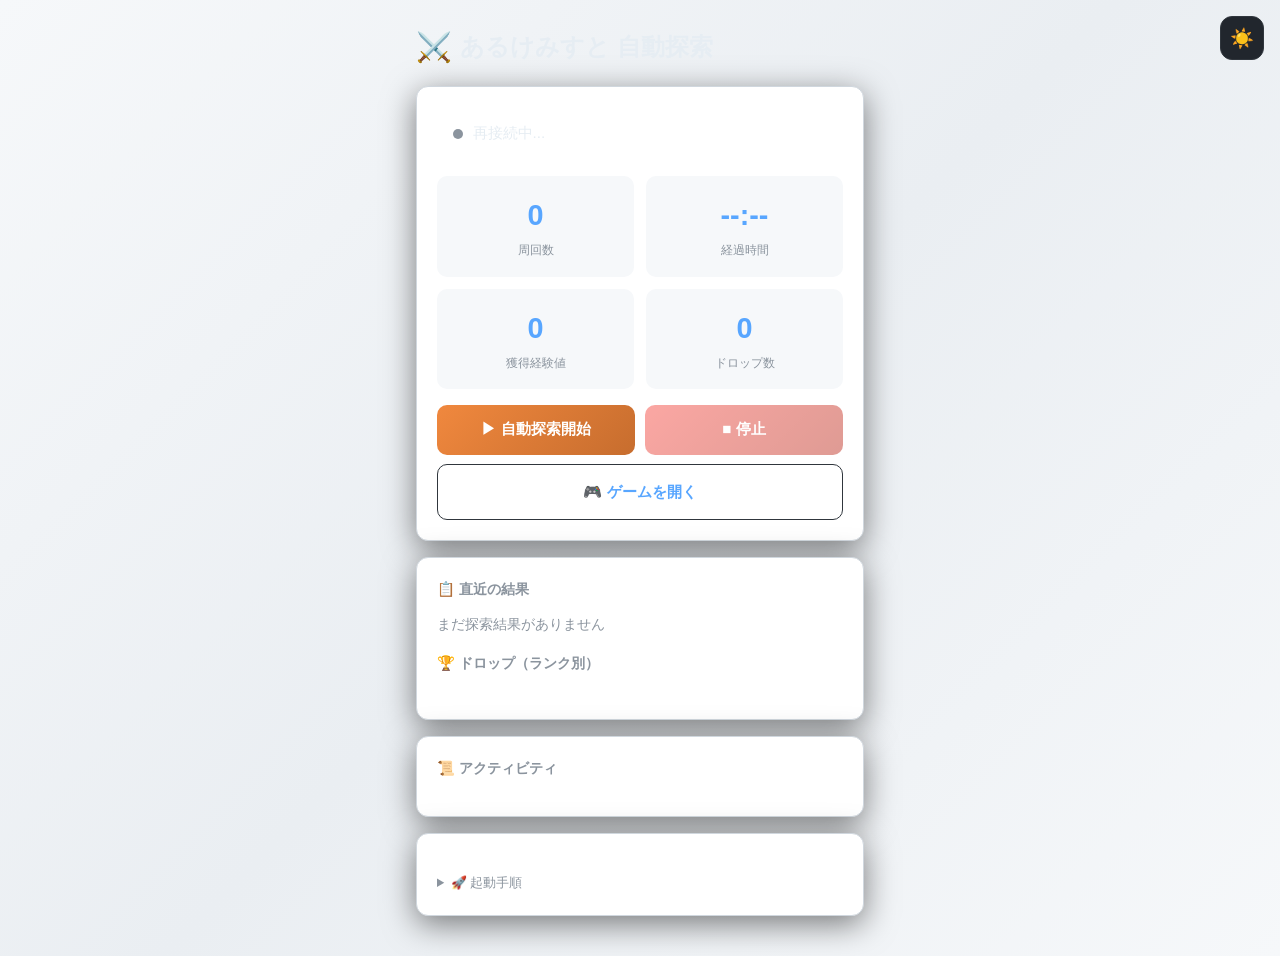
==== static/index.html @ 381d365f "fix: 停止ボタン・経過時間の改善 - 停止ボタン: 実行中/送信完了時・ラッキーチャンス時にも有効化 - stop-exploration で未開始の go をキャンセル - go待機中も che" ====
<!DOCTYPE html>
<html lang="ja">
<head>
<meta charset="UTF-8">
<meta name="viewport" content="width=device-width,initial-scale=1">
<title>あるけみすと 自動探索</title>
<style>
:root{
  --bg:#0d1117;
  --bg2:#161b22;
  --card:#21262d;
  --border:#30363d;
  --text:#e6edf3;
  --muted:#8b949e;
  --accent:#f0883e;
  --accent2:#58a6ff;
  --success:#3fb950;
  --danger:#f85149;
  --gold:#ffd700;
  --silver:#c0c0c0;
  --bronze:#cd7f32;
  --radius:12px;
  --shadow:0 8px 32px rgba(0,0,0,.5);
}
*{box-sizing:border-box;margin:0;padding:0}
body{font-family:'Hiragino Sans','Yu Gothic',Meiryo,sans-serif;background:linear-gradient(135deg,#0d1117 0%,#161b22 50%,#0d1117 100%);color:var(--text);min-height:100vh;line-height:1.6}
main{max-width:480px;margin:0 auto;padding:1.5rem 1rem}
h1{font-size:1.5rem;font-weight:700;margin-bottom:1rem;display:flex;align-items:center;gap:.5rem}
h1 .icon{font-size:1.8rem}
.theme-btn{position:fixed;top:1rem;right:1rem;width:44px;height:44px;border-radius:12px;background:var(--card);border:1px solid var(--border);cursor:pointer;font-size:1.2rem;transition:transform .15s;z-index:10}
.theme-btn:hover{transform:scale(1.08)}
.card{background:var(--card);border:1px solid var(--border);border-radius:var(--radius);padding:1.25rem;margin-bottom:1rem;box-shadow:var(--shadow)}
.card h2{font-size:.9rem;color:var(--muted);margin-bottom:.75rem;font-weight:600}
.status{display:flex;align-items:center;gap:.6rem;padding:.9rem 1rem;background:rgba(255,255,255,.03);border-radius:10px;font-size:.95rem;font-weight:500}
.status::before{content:"";width:10px;height:10px;border-radius:50%;background:var(--muted);animation:pulse 2s infinite}
.status.ready::before{background:var(--success)}
.status.running::before{background:var(--accent2);box-shadow:0 0 12px var(--accent2)}
.status.lucky::before{background:var(--accent);animation:pulse .8s infinite;box-shadow:0 0 12px var(--accent)}
.status.lucky{box-shadow:0 0 0 2px rgba(240,136,62,.4)}
@keyframes pulse{0%,100%{opacity:1}50%{opacity:.5}}
.stats{display:grid;grid-template-columns:repeat(2,1fr);gap:.75rem;margin-top:1rem}
.stat{background:rgba(0,0,0,.25);border-radius:10px;padding:1rem;text-align:center}
.stat .val{font-size:1.8rem;font-weight:700;color:var(--accent2)}
.stat .label{font-size:.75rem;color:var(--muted);margin-top:.2rem}
.progress-wrap{margin-top:1rem;height:6px;background:rgba(255,255,255,.08);border-radius:3px;overflow:hidden}
.progress-bar{height:100%;background:linear-gradient(90deg,var(--accent2),var(--accent));border-radius:3px;animation:progress 20s linear infinite}
@keyframes progress{0%{width:0%}100%{width:100%}}
.btns{display:flex;gap:.6rem;margin-top:1rem;flex-wrap:wrap}
.btn{flex:1;min-width:130px;padding:.9rem 1.1rem;font-size:.95rem;font-weight:600;border:none;border-radius:10px;cursor:pointer;transition:transform .15s,box-shadow .15s;font-family:inherit}
.btn:disabled{opacity:.5;cursor:not-allowed;pointer-events:none}
.btn-start{background:linear-gradient(135deg,var(--accent),#c76d2e);color:#fff}
.btn-start:hover:not(:disabled){transform:translateY(-2px);box-shadow:0 6px 20px rgba(240,136,62,.4)}
.btn-stop{background:linear-gradient(135deg,var(--danger),#c0392b);color:#fff}
.btn-stop:hover:not(:disabled){transform:translateY(-2px);box-shadow:0 6px 20px rgba(248,81,73,.4)}
.btn-link{background:rgba(255,255,255,.06);border:1px solid var(--border);color:var(--accent2);text-decoration:none;display:inline-flex;align-items:center;justify-content:center}
.btn-link:hover{background:rgba(88,166,255,.15)}
.drop-ranks{display:flex;gap:.5rem;flex-wrap:wrap;margin-top:.5rem}
.drop-ranks span{font-size:.8rem;padding:.3em .6em;border-radius:6px}
.drop-ranks .S{background:linear-gradient(135deg,#ffd700,#ffb700);color:#333}
.drop-ranks .A{background:linear-gradient(135deg,#c0c0c0,#a0a0a0);color:#333}
.drop-ranks .B{background:linear-gradient(135deg,#58a6ff,#3d8bf0);color:#fff}
.drop-ranks .C{background:rgba(255,255,255,.12);color:var(--text)}
.drops-list{font-size:.8rem;margin-top:.75rem;max-height:100px;overflow-y:auto;display:flex;flex-wrap:wrap;gap:.4rem}
.drops-list span{display:inline-block;padding:.35em .6em;border-radius:6px;font-size:.85em}
.activity{font-size:.8rem;color:var(--muted);margin-top:1rem}
.activity-item{display:flex;flex-direction:column;gap:.3rem;padding:.6rem;background:rgba(0,0,0,.2);border-radius:8px;margin-bottom:.5rem;border-left:3px solid var(--accent2);animation:fadeIn .3s}
@keyframes fadeIn{from{opacity:0}to{opacity:1}}
.activity-item .loop{color:var(--accent2);font-weight:600}
.activity-item .msg{word-break:break-word;font-size:.9rem}
.activity-item .drops{font-size:.75rem;margin-top:.2em}
.activity-item .drops span{margin-right:.3em}
.steps{font-size:.8rem;color:var(--muted);margin-top:1rem;line-height:2}
.steps summary{cursor:pointer;font-weight:500}
.steps code{background:rgba(255,255,255,.08);padding:.2em .5em;border-radius:4px}
.offline{color:var(--danger);font-size:.8rem;margin-top:.5rem}
[data-theme="light"]{--bg:#f0f2f5;--bg2:#fff}
[data-theme="light"] body{background:linear-gradient(135deg,#f6f8fa 0%,#eaeef2 50%,#f6f8fa 100%)}
[data-theme="light"] .card{background:#fff;border-color:#d0d7de}
[data-theme="light"] .stat{background:#f6f8fa}
[data-theme="light"] .drop-ranks .C{background:#eaeef2;color:#1f2328}
</style>
</head>
<body>
<button class="theme-btn" id="themeBtn" title="テーマ切替" aria-label="テーマ切替">🌙</button>
<main>
<h1><span class="icon">⚔️</span> あるけみすと 自動探索</h1>

<div class="card">
<div class="status" id="status">接続中...</div>
<div id="stopReason" class="offline" style="display:none;margin-top:.5rem"></div>
<div id="offlineMsg" class="offline" style="display:none">オフラインです</div>

<div class="stats">
<div class="stat"><div class="val" id="statLoop">0</div><div class="label">周回数</div></div>
<div class="stat"><div class="val" id="statTime">--:--</div><div class="label">経過時間</div></div>
<div class="stat"><div class="val" id="statExp">0</div><div class="label">獲得経験値</div></div>
<div class="stat"><div class="val" id="statDrops">0</div><div class="label">ドロップ数</div></div>
</div>

<div class="progress-wrap" id="progressWrap" style="display:none"><div class="progress-bar" id="progressBar"></div></div>

<div class="btns">
<button type="button" class="btn btn-start" id="startBtn">▶ 自動探索開始</button>
<button type="button" class="btn btn-stop" id="stopBtn" disabled>■ 停止</button>
<a href="https://games-alchemist.com/" target="_blank" rel="noopener" class="btn btn-link">🎮 ゲームを開く</a>
</div>
</div>

<div class="card">
<h2>📋 直近の結果</h2>
<div id="lastMessage" class="activity-item" style="display:none">
<span class="loop" id="loopCount"></span>
<span class="msg" id="lastMsgText"></span>
<div class="drops" id="lastMsgDrops"></div>
</div>
<p id="noResult" style="color:var(--muted);font-size:.9rem">まだ探索結果がありません</p>

<h2 style="margin-top:1rem">🏆 ドロップ（ランク別）</h2>
<div class="drop-ranks" id="dropRanks"></div>
<div class="drops-list" id="dropsList"></div>
</div>

<div class="card">
<h2>📜 アクティビティ</h2>
<div class="activity" id="activityLog"></div>
</div>

<div class="card">
<details class="steps">
<summary>🚀 起動手順</summary>
<p style="margin-top:.75rem">1. <code>python3 auto_click.py</code> を実行<br>
2. Braveでゲームにログイン<br>
3. 「自動探索開始」を押す</p>
</details>
</div>
</main>

<script>
const $=e=>document.querySelector(e),st=$('#status'),sb=$('#startBtn'),sp=$('#stopBtn'),tb=$('#themeBtn');
const statLoop=$('#statLoop'),statTime=$('#statTime'),statExp=$('#statExp'),statDrops=$('#statDrops');
const progressWrap=$('#progressWrap'),progressBar=$('#progressBar');
const lastMsg=$('#lastMessage'),lastMsgText=$('#lastMsgText'),lastMsgDrops=$('#lastMsgDrops'),noResult=$('#noResult');
const dropRanks=$('#dropRanks'),dropsList=$('#dropsList'),activityLog=$('#activityLog'),off=$('#offlineMsg');

let clientStartMs=null,timerId=null,goPending=false;

const saved=localStorage.theme;
const prefersLight=window.matchMedia('(prefers-color-scheme:light)').matches;
if(saved==='light'||(!saved&&prefersLight)){document.documentElement.setAttribute('data-theme','light');tb.textContent='☀️'}
tb.onclick=()=>{const d=document.documentElement;if(d.dataset.theme){d.removeAttribute('data-theme');tb.textContent='🌙';localStorage.theme=''}else{d.dataset.theme='light';tb.textContent='☀️';localStorage.theme='light'}}

window.addEventListener('online',()=>{off.style.display='none'});
window.addEventListener('offline',()=>{off.style.display='block';st.textContent='オフライン'});
if('Notification'in window&&Notification.permission==='default')Notification.requestPermission();

function fmtElapsed(ms){
  if(ms==null||ms<0)return'--:--';
  const s=Math.floor(ms/1000);
  const m=Math.floor(s/60),h=Math.floor(m/60);
  if(h>0)return h+'時間'+String(m%60).padStart(2,'0')+'分';
  return String(m).padStart(2,'0')+':'+String(s%60).padStart(2,'0');
}

function rankClass(s){
  const m=s.match(/^\[([A-Z])\]/);
  return m?m[1]:'?';
}

function renderDropTag(d){
  const c=rankClass(d);
  return'<span class="'+c+'">'+d+'</span>';
}

const stopReasonEl=$('#stopReason');
function setUIFromState(d){
  const run=d.running,lucky=d.lucky;
  if(d.stop_reason){stopReasonEl.style.display='block';stopReasonEl.textContent='⚠ '+d.stop_reason;stopReasonEl.style.color='var(--danger)'}
  else{stopReasonEl.style.display='none'}
  if(lucky){st.textContent='★ 一時停止（ラッキーチャンス） 「再開」で20秒後に開始';st.className='status lucky';sb.disabled=false;sb.textContent='▶ 再開';sp.removeAttribute('disabled');sp.disabled=false;progressWrap.style.display='block'}
  else if(run){st.textContent='探索実行中';st.className='status running';sb.disabled=true;sb.textContent='▶ 自動探索開始';sp.removeAttribute('disabled');sp.disabled=false;progressWrap.style.display='block'}
  else{st.textContent='停止済み - 「開始」で再開';st.className='status ready';sb.disabled=false;sp.disabled=true;sp.setAttribute('disabled','');progressWrap.style.display='none'}

  statLoop.textContent=d.loop_count||0;
  statExp.textContent=(d.total_exp||0).toLocaleString();
  statDrops.textContent=(d.drops||[]).length;

  if(!run&&!goPending){clientStartMs=null;if(timerId){clearInterval(timerId);timerId=null}}
  else if(run){goPending=false;if(clientStartMs==null&&d.session_started_at)clientStartMs=new Date(d.session_started_at).getTime()}
  if(timerId)clearInterval(timerId);
  if(clientStartMs!=null)timerId=setInterval(()=>statTime.textContent=fmtElapsed(Date.now()-clientStartMs),1000);
  statTime.textContent=fmtElapsed(clientStartMs!=null?Date.now()-clientStartMs:null);

  const byRank=d.drops_by_rank||{};
  dropRanks.innerHTML=['S','A','B','C'].filter(r=>byRank[r]).map(r=>'<span class="'+r+'">'+r+': '+byRank[r]+'</span>').join('')||'<span class="C">まだなし</span>';

  dropsList.innerHTML=(d.drops||[]).map(renderDropTag).join('')||'';

  const acts=d.activity_log||[];
  const lastAct=acts[0];
  if(d.last_message&&lastAct){noResult.style.display='none';lastMsg.style.display='flex';$('#loopCount').textContent='#'+lastAct.loop+'周目';lastMsgText.textContent=d.last_message;lastMsgDrops.innerHTML=(lastAct.drops||[]).map(renderDropTag).join('')}
  else if(d.last_message){noResult.style.display='none';lastMsg.style.display='flex';$('#loopCount').textContent='';lastMsgText.textContent=d.last_message;lastMsgDrops.innerHTML=''}
  else{noResult.style.display='block';lastMsg.style.display='none'}

  activityLog.innerHTML=(d.activity_log||[]).slice(0,10).map(a=>'<div class="activity-item"><span class="loop">#'+a.loop+'</span><span class="msg">'+a.msg+'</span><div class="drops">'+(a.drops||[]).map(renderDropTag).join('')+'</div></div>').join('')||'<p style="color:var(--muted)">まだアクティビティがありません</p>';
}

async function syncState(){
  try{const r=await fetch('/api/state');if(r.ok){const d=await r.json();setUIFromState(d);return true}}catch(e){}
  return false;
}
syncState();
setInterval(syncState,3500);

const es=new EventSource('/api/events');
es.onopen=async()=>{if(!await syncState()){st.textContent='接続済み - 準備OK';st.className='status ready'}}
es.onerror=()=>{st.textContent='再接続中...';st.className='status';syncState()}
es.addEventListener('lucky_chance',e=>{const d=JSON.parse(e.data||'{}');setUIFromState({...d,running:false,lucky:true});sb.disabled=false;sb.textContent='▶ 再開';sp.disabled=true;if(Notification.permission==='granted')new Notification('あるけみすと',{body:'ラッキーチャンス！'})})
es.addEventListener('exploration_started',e=>{const d=JSON.parse(e.data||'{}');setUIFromState({...d,running:true,lucky:false});sb.disabled=true;sp.removeAttribute('disabled');sp.disabled=false})
es.addEventListener('exploration_stopped',e=>{goPending=false;const d=JSON.parse(e.data||'{}');setUIFromState({...d,running:false,lucky:false});sb.disabled=false;sp.disabled=true})
es.addEventListener('exploration_log',e=>{try{setUIFromState(JSON.parse(e.data||'{}'))}catch(_){}})

sb.onclick=async()=>{if(sb.disabled)return;sb.disabled=true;goPending=true;clientStartMs=Date.now();sp.removeAttribute('disabled');sp.disabled=false;if(timerId)clearInterval(timerId);timerId=setInterval(()=>statTime.textContent=fmtElapsed(Date.now()-clientStartMs),1000);statTime.textContent=fmtElapsed(0);try{await fetch('/api/go',{method:'POST'});st.textContent='送信完了 - 探索開始を待機中'}catch(e){sb.disabled=false;goPending=false;clientStartMs=null;if(timerId){clearInterval(timerId);timerId=null}}}
sp.onclick=async()=>{if(sp.disabled)return;try{await fetch('/api/stop-exploration',{method:'POST'});st.textContent='停止予約 - このループ終了後に停止します'}catch(e){}}
</script>
</body>
</html>
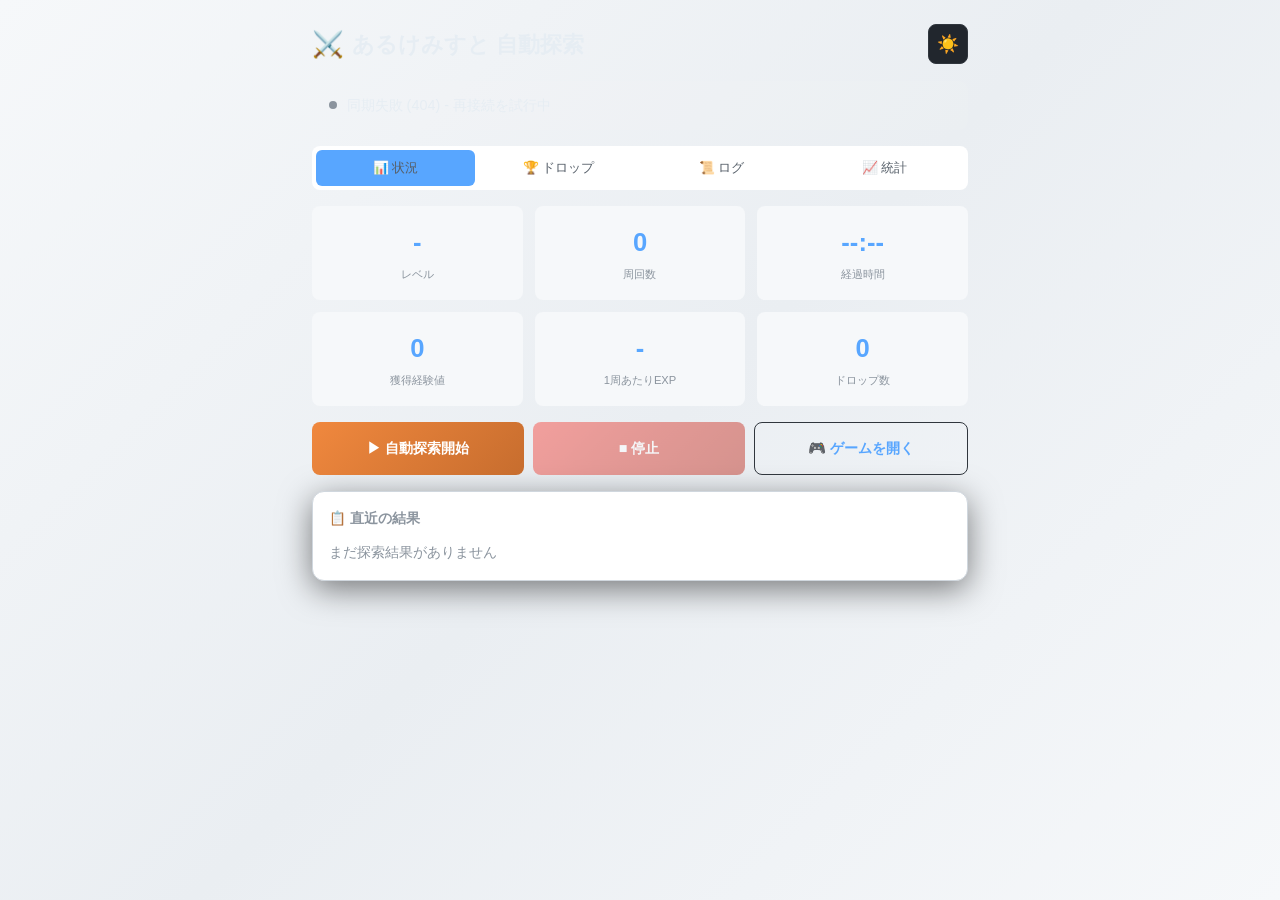
==== commit 995301cf: "Web UI改善: タブ・統計グラフ・フィルタ・キーボード操作 Made-with: Cursor" ====
--- a/static/index.html
+++ b/static/index.html
@@ -1,226 +1,122 @@
 <!DOCTYPE html>
 <html lang="ja">
 <head>
-<meta charset="UTF-8">
-<meta name="viewport" content="width=device-width,initial-scale=1">
-<title>あるけみすと 自動探索</title>
-<style>
-:root{
-  --bg:#0d1117;
-  --bg2:#161b22;
-  --card:#21262d;
-  --border:#30363d;
-  --text:#e6edf3;
-  --muted:#8b949e;
-  --accent:#f0883e;
-  --accent2:#58a6ff;
-  --success:#3fb950;
-  --danger:#f85149;
-  --gold:#ffd700;
-  --silver:#c0c0c0;
-  --bronze:#cd7f32;
-  --radius:12px;
-  --shadow:0 8px 32px rgba(0,0,0,.5);
-}
-*{box-sizing:border-box;margin:0;padding:0}
-body{font-family:'Hiragino Sans','Yu Gothic',Meiryo,sans-serif;background:linear-gradient(135deg,#0d1117 0%,#161b22 50%,#0d1117 100%);color:var(--text);min-height:100vh;line-height:1.6}
-main{max-width:480px;margin:0 auto;padding:1.5rem 1rem}
-h1{font-size:1.5rem;font-weight:700;margin-bottom:1rem;display:flex;align-items:center;gap:.5rem}
-h1 .icon{font-size:1.8rem}
-.theme-btn{position:fixed;top:1rem;right:1rem;width:44px;height:44px;border-radius:12px;background:var(--card);border:1px solid var(--border);cursor:pointer;font-size:1.2rem;transition:transform .15s;z-index:10}
-.theme-btn:hover{transform:scale(1.08)}
-.card{background:var(--card);border:1px solid var(--border);border-radius:var(--radius);padding:1.25rem;margin-bottom:1rem;box-shadow:var(--shadow)}
-.card h2{font-size:.9rem;color:var(--muted);margin-bottom:.75rem;font-weight:600}
-.status{display:flex;align-items:center;gap:.6rem;padding:.9rem 1rem;background:rgba(255,255,255,.03);border-radius:10px;font-size:.95rem;font-weight:500}
-.status::before{content:"";width:10px;height:10px;border-radius:50%;background:var(--muted);animation:pulse 2s infinite}
-.status.ready::before{background:var(--success)}
-.status.running::before{background:var(--accent2);box-shadow:0 0 12px var(--accent2)}
-.status.lucky::before{background:var(--accent);animation:pulse .8s infinite;box-shadow:0 0 12px var(--accent)}
-.status.lucky{box-shadow:0 0 0 2px rgba(240,136,62,.4)}
-@keyframes pulse{0%,100%{opacity:1}50%{opacity:.5}}
-.stats{display:grid;grid-template-columns:repeat(2,1fr);gap:.75rem;margin-top:1rem}
-.stat{background:rgba(0,0,0,.25);border-radius:10px;padding:1rem;text-align:center}
-.stat .val{font-size:1.8rem;font-weight:700;color:var(--accent2)}
-.stat .label{font-size:.75rem;color:var(--muted);margin-top:.2rem}
-.progress-wrap{margin-top:1rem;height:6px;background:rgba(255,255,255,.08);border-radius:3px;overflow:hidden}
-.progress-bar{height:100%;background:linear-gradient(90deg,var(--accent2),var(--accent));border-radius:3px;animation:progress 20s linear infinite}
-@keyframes progress{0%{width:0%}100%{width:100%}}
-.btns{display:flex;gap:.6rem;margin-top:1rem;flex-wrap:wrap}
-.btn{flex:1;min-width:130px;padding:.9rem 1.1rem;font-size:.95rem;font-weight:600;border:none;border-radius:10px;cursor:pointer;transition:transform .15s,box-shadow .15s;font-family:inherit}
-.btn:disabled{opacity:.5;cursor:not-allowed;pointer-events:none}
-.btn-start{background:linear-gradient(135deg,var(--accent),#c76d2e);color:#fff}
-.btn-start:hover:not(:disabled){transform:translateY(-2px);box-shadow:0 6px 20px rgba(240,136,62,.4)}
-.btn-stop{background:linear-gradient(135deg,var(--danger),#c0392b);color:#fff}
-.btn-stop:hover:not(:disabled){transform:translateY(-2px);box-shadow:0 6px 20px rgba(248,81,73,.4)}
-.btn-link{background:rgba(255,255,255,.06);border:1px solid var(--border);color:var(--accent2);text-decoration:none;display:inline-flex;align-items:center;justify-content:center}
-.btn-link:hover{background:rgba(88,166,255,.15)}
-.drop-ranks{display:flex;gap:.5rem;flex-wrap:wrap;margin-top:.5rem}
-.drop-ranks span{font-size:.8rem;padding:.3em .6em;border-radius:6px}
-.drop-ranks .S{background:linear-gradient(135deg,#ffd700,#ffb700);color:#333}
-.drop-ranks .A{background:linear-gradient(135deg,#c0c0c0,#a0a0a0);color:#333}
-.drop-ranks .B{background:linear-gradient(135deg,#58a6ff,#3d8bf0);color:#fff}
-.drop-ranks .C{background:rgba(255,255,255,.12);color:var(--text)}
-.drops-list{font-size:.8rem;margin-top:.75rem;max-height:100px;overflow-y:auto;display:flex;flex-wrap:wrap;gap:.4rem}
-.drops-list span{display:inline-block;padding:.35em .6em;border-radius:6px;font-size:.85em}
-.activity{font-size:.8rem;color:var(--muted);margin-top:1rem}
-.activity-item{display:flex;flex-direction:column;gap:.3rem;padding:.6rem;background:rgba(0,0,0,.2);border-radius:8px;margin-bottom:.5rem;border-left:3px solid var(--accent2);animation:fadeIn .3s}
-@keyframes fadeIn{from{opacity:0}to{opacity:1}}
-.activity-item .loop{color:var(--accent2);font-weight:600}
-.activity-item .msg{word-break:break-word;font-size:.9rem}
-.activity-item .drops{font-size:.75rem;margin-top:.2em}
-.activity-item .drops span{margin-right:.3em}
-.steps{font-size:.8rem;color:var(--muted);margin-top:1rem;line-height:2}
-.steps summary{cursor:pointer;font-weight:500}
-.steps code{background:rgba(255,255,255,.08);padding:.2em .5em;border-radius:4px}
-.offline{color:var(--danger);font-size:.8rem;margin-top:.5rem}
-[data-theme="light"]{--bg:#f0f2f5;--bg2:#fff}
-[data-theme="light"] body{background:linear-gradient(135deg,#f6f8fa 0%,#eaeef2 50%,#f6f8fa 100%)}
-[data-theme="light"] .card{background:#fff;border-color:#d0d7de}
-[data-theme="light"] .stat{background:#f6f8fa}
-[data-theme="light"] .drop-ranks .C{background:#eaeef2;color:#1f2328}
-</style>
+  <meta charset="UTF-8">
+  <meta name="viewport" content="width=device-width,initial-scale=1">
+  <title>あるけみすと 自動探索</title>
+  <link rel="stylesheet" href="/static/css/style.css">
 </head>
 <body>
-<button class="theme-btn" id="themeBtn" title="テーマ切替" aria-label="テーマ切替">🌙</button>
-<main>
-<h1><span class="icon">⚔️</span> あるけみすと 自動探索</h1>
+  <div class="app-wrap">
+    <header class="header">
+      <h1><span class="icon">⚔️</span> あるけみすと 自動探索</h1>
+      <button class="theme-btn" id="themeBtn" title="テーマ切替 (T)" aria-label="テーマ切替">🌙</button>
+    </header>
 
-<div class="card">
-<div class="status" id="status">接続中...</div>
-<div id="stopReason" class="offline" style="display:none;margin-top:.5rem"></div>
-<div id="offlineMsg" class="offline" style="display:none">オフラインです</div>
+    <div class="status-bar" id="statusBar">
+      <div class="status" id="status" role="status" aria-live="polite" aria-busy="true">接続中...</div>
+      <div id="stopReason" class="stop-reason-box" style="display:none" role="alert"></div>
+      <div id="offlineMsg" class="offline" style="display:none" role="alert">
+        オフラインです。ネットワーク回復後に自動で再接続します。
+      </div>
+    </div>
 
-<div class="stats">
-<div class="stat"><div class="val" id="statLoop">0</div><div class="label">周回数</div></div>
-<div class="stat"><div class="val" id="statTime">--:--</div><div class="label">経過時間</div></div>
-<div class="stat"><div class="val" id="statExp">0</div><div class="label">獲得経験値</div></div>
-<div class="stat"><div class="val" id="statDrops">0</div><div class="label">ドロップ数</div></div>
-</div>
+    <nav class="tabs" role="tablist">
+      <button type="button" class="tab active" data-tab="dashboard" role="tab" aria-selected="true">📊 状況</button>
+      <button type="button" class="tab" data-tab="drops" role="tab">🏆 ドロップ</button>
+      <button type="button" class="tab" data-tab="activity" role="tab">📜 ログ</button>
+      <button type="button" class="tab" data-tab="stats" role="tab">📈 統計</button>
+    </nav>
 
-<div class="progress-wrap" id="progressWrap" style="display:none"><div class="progress-bar" id="progressBar"></div></div>
+    <main class="main">
+      <!-- タブ: 状況 -->
+      <section id="tab-dashboard" class="tab-panel active" role="tabpanel">
+        <div class="stats-grid">
+          <div class="stat">
+            <div class="val" id="statLevel">-</div>
+            <div class="label">レベル</div>
+          </div>
+          <div class="stat">
+            <div class="val count-up" id="statLoop">0</div>
+            <div class="label">周回数</div>
+          </div>
+          <div class="stat">
+            <div class="val" id="statTime">--:--</div>
+            <div class="label">経過時間</div>
+          </div>
+          <div class="stat">
+            <div class="val" id="statExp">0</div>
+            <div class="label">獲得経験値</div>
+          </div>
+          <div class="stat">
+            <div class="val" id="statExpPerLoop">-</div>
+            <div class="label">1周あたりEXP</div>
+          </div>
+          <div class="stat">
+            <div class="val" id="statDrops">0</div>
+            <div class="label">ドロップ数</div>
+          </div>
+        </div>
+        <div class="btns">
+          <button type="button" class="btn btn-start" id="startBtn" aria-label="自動探索開始 (Enter)">▶ 自動探索開始</button>
+          <button type="button" class="btn btn-stop" id="stopBtn" disabled aria-label="停止 (Esc)">■ 停止</button>
+          <a href="https://games-alchemist.com/home/" target="_blank" rel="noopener" class="btn btn-link">🎮 ゲームを開く</a>
+        </div>
+        <div class="last-result card">
+          <h2>📋 直近の結果</h2>
+          <div id="lastMessage" class="activity-item" style="display:none">
+            <span class="loop" id="loopCount"></span>
+            <span class="msg" id="lastMsgText"></span>
+            <div class="drops" id="lastMsgDrops"></div>
+          </div>
+          <p id="noResult" class="muted">まだ探索結果がありません</p>
+        </div>
+      </section>
 
-<div class="btns">
-<button type="button" class="btn btn-start" id="startBtn">▶ 自動探索開始</button>
-<button type="button" class="btn btn-stop" id="stopBtn" disabled>■ 停止</button>
-<a href="https://games-alchemist.com/" target="_blank" rel="noopener" class="btn btn-link">🎮 ゲームを開く</a>
-</div>
-</div>
+      <!-- タブ: ドロップ -->
+      <section id="tab-drops" class="tab-panel" role="tabpanel">
+        <div class="drop-controls">
+          <div class="drop-ranks" id="dropRanks"><span class="C">まだなし</span></div>
+          <div class="filter-row">
+            <span class="filter-label">フィルタ:</span>
+            <select id="dropFilter" title="ランクでフィルタ">
+              <option value="">全ランク</option>
+              <option value="S">Sのみ</option>
+              <option value="A">Aのみ</option>
+              <option value="B">Bのみ</option>
+              <option value="C">Cのみ</option>
+              <option value="D">Dのみ</option>
+              <option value="E">Eのみ</option>
+              <option value="F">Fのみ</option>
+            </select>
+            <button type="button" class="sort-btn" id="sortDropsBtn">並び替え</button>
+          </div>
+        </div>
+        <div class="drops-list" id="dropsList"></div>
+      </section>
 
-<div class="card">
-<h2>📋 直近の結果</h2>
-<div id="lastMessage" class="activity-item" style="display:none">
-<span class="loop" id="loopCount"></span>
-<span class="msg" id="lastMsgText"></span>
-<div class="drops" id="lastMsgDrops"></div>
-</div>
-<p id="noResult" style="color:var(--muted);font-size:.9rem">まだ探索結果がありません</p>
+      <!-- タブ: アクティビティ -->
+      <section id="tab-activity" class="tab-panel" role="tabpanel">
+        <h2>📜 アクティビティログ</h2>
+        <div class="activity" id="activityLog"></div>
+      </section>
 
-<h2 style="margin-top:1rem">🏆 ドロップ（ランク別）</h2>
-<div class="drop-ranks" id="dropRanks"></div>
-<div class="drops-list" id="dropsList"></div>
-</div>
+      <!-- タブ: 統計 -->
+      <section id="tab-stats" class="tab-panel" role="tabpanel">
+        <h2>📈 経験値推移</h2>
+        <div class="chart-container" id="expChart"></div>
+        <div class="stats-summary" id="statsSummary"></div>
+        <details class="steps">
+          <summary>🚀 起動手順</summary>
+          <p>1. <code>python3 auto_click.py</code> を実行<br>
+          2. Braveでゲームにログイン<br>
+          3. 「自動探索開始」を押す（または Enter キー）</p>
+          <p class="kbd-hint">💡 Enter: 開始 / Esc: 停止</p>
+        </details>
+      </section>
+    </main>
+  </div>
 
-<div class="card">
-<h2>📜 アクティビティ</h2>
-<div class="activity" id="activityLog"></div>
-</div>
-
-<div class="card">
-<details class="steps">
-<summary>🚀 起動手順</summary>
-<p style="margin-top:.75rem">1. <code>python3 auto_click.py</code> を実行<br>
-2. Braveでゲームにログイン<br>
-3. 「自動探索開始」を押す</p>
-</details>
-</div>
-</main>
-
-<script>
-const $=e=>document.querySelector(e),st=$('#status'),sb=$('#startBtn'),sp=$('#stopBtn'),tb=$('#themeBtn');
-const statLoop=$('#statLoop'),statTime=$('#statTime'),statExp=$('#statExp'),statDrops=$('#statDrops');
-const progressWrap=$('#progressWrap'),progressBar=$('#progressBar');
-const lastMsg=$('#lastMessage'),lastMsgText=$('#lastMsgText'),lastMsgDrops=$('#lastMsgDrops'),noResult=$('#noResult');
-const dropRanks=$('#dropRanks'),dropsList=$('#dropsList'),activityLog=$('#activityLog'),off=$('#offlineMsg');
-
-let clientStartMs=null,timerId=null,goPending=false;
-
-const saved=localStorage.theme;
-const prefersLight=window.matchMedia('(prefers-color-scheme:light)').matches;
-if(saved==='light'||(!saved&&prefersLight)){document.documentElement.setAttribute('data-theme','light');tb.textContent='☀️'}
-tb.onclick=()=>{const d=document.documentElement;if(d.dataset.theme){d.removeAttribute('data-theme');tb.textContent='🌙';localStorage.theme=''}else{d.dataset.theme='light';tb.textContent='☀️';localStorage.theme='light'}}
-
-window.addEventListener('online',()=>{off.style.display='none'});
-window.addEventListener('offline',()=>{off.style.display='block';st.textContent='オフライン'});
-if('Notification'in window&&Notification.permission==='default')Notification.requestPermission();
-
-function fmtElapsed(ms){
-  if(ms==null||ms<0)return'--:--';
-  const s=Math.floor(ms/1000);
-  const m=Math.floor(s/60),h=Math.floor(m/60);
-  if(h>0)return h+'時間'+String(m%60).padStart(2,'0')+'分';
-  return String(m).padStart(2,'0')+':'+String(s%60).padStart(2,'0');
-}
-
-function rankClass(s){
-  const m=s.match(/^\[([A-Z])\]/);
-  return m?m[1]:'?';
-}
-
-function renderDropTag(d){
-  const c=rankClass(d);
-  return'<span class="'+c+'">'+d+'</span>';
-}
-
-const stopReasonEl=$('#stopReason');
-function setUIFromState(d){
-  const run=d.running,lucky=d.lucky;
-  if(d.stop_reason){stopReasonEl.style.display='block';stopReasonEl.textContent='⚠ '+d.stop_reason;stopReasonEl.style.color='var(--danger)'}
-  else{stopReasonEl.style.display='none'}
-  if(lucky){st.textContent='★ 一時停止（ラッキーチャンス） 「再開」で20秒後に開始';st.className='status lucky';sb.disabled=false;sb.textContent='▶ 再開';sp.removeAttribute('disabled');sp.disabled=false;progressWrap.style.display='block'}
-  else if(run){st.textContent='探索実行中';st.className='status running';sb.disabled=true;sb.textContent='▶ 自動探索開始';sp.removeAttribute('disabled');sp.disabled=false;progressWrap.style.display='block'}
-  else{st.textContent='停止済み - 「開始」で再開';st.className='status ready';sb.disabled=false;sp.disabled=true;sp.setAttribute('disabled','');progressWrap.style.display='none'}
-
-  statLoop.textContent=d.loop_count||0;
-  statExp.textContent=(d.total_exp||0).toLocaleString();
-  statDrops.textContent=(d.drops||[]).length;
-
-  if(!run&&!goPending){clientStartMs=null;if(timerId){clearInterval(timerId);timerId=null}}
-  else if(run){goPending=false;if(clientStartMs==null&&d.session_started_at)clientStartMs=new Date(d.session_started_at).getTime()}
-  if(timerId)clearInterval(timerId);
-  if(clientStartMs!=null)timerId=setInterval(()=>statTime.textContent=fmtElapsed(Date.now()-clientStartMs),1000);
-  statTime.textContent=fmtElapsed(clientStartMs!=null?Date.now()-clientStartMs:null);
-
-  const byRank=d.drops_by_rank||{};
-  dropRanks.innerHTML=['S','A','B','C'].filter(r=>byRank[r]).map(r=>'<span class="'+r+'">'+r+': '+byRank[r]+'</span>').join('')||'<span class="C">まだなし</span>';
-
-  dropsList.innerHTML=(d.drops||[]).map(renderDropTag).join('')||'';
-
-  const acts=d.activity_log||[];
-  const lastAct=acts[0];
-  if(d.last_message&&lastAct){noResult.style.display='none';lastMsg.style.display='flex';$('#loopCount').textContent='#'+lastAct.loop+'周目';lastMsgText.textContent=d.last_message;lastMsgDrops.innerHTML=(lastAct.drops||[]).map(renderDropTag).join('')}
-  else if(d.last_message){noResult.style.display='none';lastMsg.style.display='flex';$('#loopCount').textContent='';lastMsgText.textContent=d.last_message;lastMsgDrops.innerHTML=''}
-  else{noResult.style.display='block';lastMsg.style.display='none'}
-
-  activityLog.innerHTML=(d.activity_log||[]).slice(0,10).map(a=>'<div class="activity-item"><span class="loop">#'+a.loop+'</span><span class="msg">'+a.msg+'</span><div class="drops">'+(a.drops||[]).map(renderDropTag).join('')+'</div></div>').join('')||'<p style="color:var(--muted)">まだアクティビティがありません</p>';
-}
-
-async function syncState(){
-  try{const r=await fetch('/api/state');if(r.ok){const d=await r.json();setUIFromState(d);return true}}catch(e){}
-  return false;
-}
-syncState();
-setInterval(syncState,3500);
-
-const es=new EventSource('/api/events');
-es.onopen=async()=>{if(!await syncState()){st.textContent='接続済み - 準備OK';st.className='status ready'}}
-es.onerror=()=>{st.textContent='再接続中...';st.className='status';syncState()}
-es.addEventListener('lucky_chance',e=>{const d=JSON.parse(e.data||'{}');setUIFromState({...d,running:false,lucky:true});sb.disabled=false;sb.textContent='▶ 再開';sp.disabled=true;if(Notification.permission==='granted')new Notification('あるけみすと',{body:'ラッキーチャンス！'})})
-es.addEventListener('exploration_started',e=>{const d=JSON.parse(e.data||'{}');setUIFromState({...d,running:true,lucky:false});sb.disabled=true;sp.removeAttribute('disabled');sp.disabled=false})
-es.addEventListener('exploration_stopped',e=>{goPending=false;const d=JSON.parse(e.data||'{}');setUIFromState({...d,running:false,lucky:false});sb.disabled=false;sp.disabled=true})
-es.addEventListener('exploration_log',e=>{try{setUIFromState(JSON.parse(e.data||'{}'))}catch(_){}})
-
-sb.onclick=async()=>{if(sb.disabled)return;sb.disabled=true;goPending=true;clientStartMs=Date.now();sp.removeAttribute('disabled');sp.disabled=false;if(timerId)clearInterval(timerId);timerId=setInterval(()=>statTime.textContent=fmtElapsed(Date.now()-clientStartMs),1000);statTime.textContent=fmtElapsed(0);try{await fetch('/api/go',{method:'POST'});st.textContent='送信完了 - 探索開始を待機中'}catch(e){sb.disabled=false;goPending=false;clientStartMs=null;if(timerId){clearInterval(timerId);timerId=null}}}
-sp.onclick=async()=>{if(sp.disabled)return;try{await fetch('/api/stop-exploration',{method:'POST'});st.textContent='停止予約 - このループ終了後に停止します'}catch(e){}}
-</script>
+  <script src="/static/js/main.js" defer></script>
 </body>
 </html>
--- a/static/css/style.css
+++ b/static/css/style.css
@@ -0,0 +1,577 @@
+/* あるけみすと 自動探索 - スタイル */
+
+:root {
+  --bg: #0d1117;
+  --bg2: #161b22;
+  --card: #21262d;
+  --card-hover: #2d333b;
+  --border: #30363d;
+  --text: #e6edf3;
+  --muted: #8b949e;
+  --accent: #f0883e;
+  --accent2: #58a6ff;
+  --success: #3fb950;
+  --danger: #f85149;
+  --radius: 12px;
+  --radius-sm: 8px;
+  --shadow: 0 8px 32px rgba(0, 0, 0, 0.5);
+  --transition: 0.2s ease;
+}
+
+* {
+  box-sizing: border-box;
+  margin: 0;
+  padding: 0;
+}
+
+body {
+  font-family: "Hiragino Sans", "Yu Gothic", Meiryo, sans-serif;
+  background: linear-gradient(135deg, #0d1117 0%, #161b22 50%, #0d1117 100%);
+  color: var(--text);
+  min-height: 100vh;
+  line-height: 1.6;
+  transition: background var(--transition);
+}
+
+.app-wrap {
+  max-width: 720px;
+  margin: 0 auto;
+  padding: 1rem;
+  min-height: 100vh;
+}
+
+@media (min-width: 640px) {
+  .app-wrap {
+    padding: 1.5rem 2rem;
+  }
+}
+
+/* ヘッダー */
+.header {
+  display: flex;
+  align-items: center;
+  justify-content: space-between;
+  margin-bottom: 1rem;
+  gap: 1rem;
+}
+
+h1 {
+  font-size: 1.4rem;
+  font-weight: 700;
+  display: flex;
+  align-items: center;
+  gap: 0.5rem;
+}
+
+h1 .icon {
+  font-size: 1.6rem;
+}
+
+.theme-btn {
+  width: 40px;
+  height: 40px;
+  border-radius: var(--radius-sm);
+  background: var(--card);
+  border: 1px solid var(--border);
+  cursor: pointer;
+  font-size: 1.1rem;
+  transition: transform 0.15s, background var(--transition);
+  flex-shrink: 0;
+}
+
+.theme-btn:hover {
+  transform: scale(1.05);
+  background: var(--card-hover);
+}
+
+/* ステータスバー */
+.status-bar {
+  margin-bottom: 1rem;
+}
+
+.status {
+  display: flex;
+  align-items: center;
+  gap: 0.6rem;
+  padding: 0.75rem 1rem;
+  background: rgba(255, 255, 255, 0.03);
+  border-radius: var(--radius-sm);
+  font-size: 0.9rem;
+  font-weight: 500;
+  border: 1px solid transparent;
+  transition: border-color var(--transition), box-shadow var(--transition);
+}
+
+.status::before {
+  content: "";
+  width: 8px;
+  height: 8px;
+  border-radius: 50%;
+  background: var(--muted);
+  animation: pulse 2s infinite;
+  flex-shrink: 0;
+}
+
+.status.ready::before {
+  background: var(--success);
+}
+
+.status.running::before {
+  background: var(--accent2);
+  box-shadow: 0 0 10px var(--accent2);
+}
+
+.status.lucky::before {
+  background: var(--accent);
+  animation: pulse 0.8s infinite;
+  box-shadow: 0 0 10px var(--accent);
+}
+
+.status.lucky {
+  box-shadow: 0 0 0 2px rgba(240, 136, 62, 0.4);
+}
+
+@keyframes pulse {
+  0%, 100% { opacity: 1; }
+  50% { opacity: 0.5; }
+}
+
+/* タブ */
+.tabs {
+  display: flex;
+  gap: 0.25rem;
+  margin-bottom: 1rem;
+  background: var(--card);
+  padding: 0.25rem;
+  border-radius: var(--radius-sm);
+  overflow-x: auto;
+}
+
+.tab {
+  flex: 1;
+  min-width: 80px;
+  padding: 0.6rem 0.8rem;
+  font-size: 0.8rem;
+  font-weight: 500;
+  border: none;
+  border-radius: 6px;
+  background: transparent;
+  color: var(--muted);
+  cursor: pointer;
+  transition: all var(--transition);
+  font-family: inherit;
+}
+
+.tab:hover {
+  color: var(--text);
+  background: rgba(255, 255, 255, 0.05);
+}
+
+.tab.active {
+  background: var(--accent2);
+  color: #fff;
+}
+
+.tab-panel {
+  display: none;
+  animation: fadeIn 0.25s ease;
+}
+
+.tab-panel.active {
+  display: block;
+}
+
+@keyframes fadeIn {
+  from { opacity: 0; transform: translateY(4px); }
+  to { opacity: 1; transform: translateY(0); }
+}
+
+/* カード */
+.card {
+  background: var(--card);
+  border: 1px solid var(--border);
+  border-radius: var(--radius);
+  padding: 1rem;
+  margin-bottom: 1rem;
+  box-shadow: var(--shadow);
+  transition: border-color var(--transition);
+}
+
+.card:hover {
+  border-color: rgba(255, 255, 255, 0.08);
+}
+
+.card h2 {
+  font-size: 0.85rem;
+  color: var(--muted);
+  margin-bottom: 0.75rem;
+  font-weight: 600;
+}
+
+/* 統計グリッド */
+.stats-grid {
+  display: grid;
+  grid-template-columns: repeat(2, 1fr);
+  gap: 0.75rem;
+  margin-bottom: 1rem;
+}
+
+@media (min-width: 480px) {
+  .stats-grid {
+    grid-template-columns: repeat(3, 1fr);
+  }
+}
+
+.stat {
+  background: rgba(0, 0, 0, 0.25);
+  border-radius: var(--radius-sm);
+  padding: 1rem;
+  text-align: center;
+  transition: background var(--transition);
+}
+
+.stat:hover {
+  background: rgba(0, 0, 0, 0.35);
+}
+
+.stat .val {
+  font-size: 1.6rem;
+  font-weight: 700;
+  color: var(--accent2);
+  transition: color var(--transition);
+}
+
+.stat .val.level-max {
+  color: var(--danger);
+}
+
+.stat .val.count-up {
+  display: inline-block;
+  transition: transform 0.15s;
+}
+
+.stat .val.count-up.updated {
+  animation: countPop 0.3s ease;
+}
+
+@keyframes countPop {
+  0% { transform: scale(1); }
+  50% { transform: scale(1.15); }
+  100% { transform: scale(1); }
+}
+
+.stat .label {
+  font-size: 0.7rem;
+  color: var(--muted);
+  margin-top: 0.2rem;
+}
+
+/* ボタン */
+.btns {
+  display: flex;
+  gap: 0.6rem;
+  margin-bottom: 1rem;
+  flex-wrap: wrap;
+}
+
+.btn {
+  flex: 1;
+  min-width: 120px;
+  padding: 0.85rem 1rem;
+  font-size: 0.9rem;
+  font-weight: 600;
+  border: none;
+  border-radius: var(--radius-sm);
+  cursor: pointer;
+  transition: transform 0.15s, box-shadow 0.15s, opacity var(--transition);
+  font-family: inherit;
+}
+
+.btn:disabled {
+  opacity: 0.5;
+  cursor: not-allowed;
+  pointer-events: none;
+}
+
+.btn:focus-visible {
+  outline: 2px solid var(--accent2);
+  outline-offset: 2px;
+}
+
+.btn-start {
+  background: linear-gradient(135deg, var(--accent), #c76d2e);
+  color: #fff;
+}
+
+.btn-start:hover:not(:disabled) {
+  transform: translateY(-2px);
+  box-shadow: 0 6px 20px rgba(240, 136, 62, 0.4);
+}
+
+.btn-stop {
+  background: linear-gradient(135deg, var(--danger), #c0392b);
+  color: #fff;
+}
+
+.btn-stop:hover:not(:disabled) {
+  transform: translateY(-2px);
+  box-shadow: 0 6px 20px rgba(248, 81, 73, 0.4);
+}
+
+.btn-link {
+  background: rgba(255, 255, 255, 0.06);
+  border: 1px solid var(--border);
+  color: var(--accent2);
+  text-decoration: none;
+  display: inline-flex;
+  align-items: center;
+  justify-content: center;
+}
+
+.btn-link:hover {
+  background: rgba(88, 166, 255, 0.15);
+}
+
+/* 直近結果 */
+.last-result {
+  margin-top: 1rem;
+}
+
+.muted {
+  color: var(--muted);
+  font-size: 0.9rem;
+}
+
+/* ドロップ */
+.drop-controls {
+  margin-bottom: 1rem;
+}
+
+.drop-ranks {
+  display: flex;
+  gap: 0.5rem;
+  flex-wrap: wrap;
+  margin-bottom: 0.75rem;
+}
+
+.drop-ranks span {
+  font-size: 0.75rem;
+  padding: 0.25em 0.5em;
+  border-radius: 6px;
+}
+
+.drop-ranks .S { background: linear-gradient(135deg, #ffd700, #ffb700); color: #333; }
+.drop-ranks .A { background: linear-gradient(135deg, #c0c0c0, #a0a0a0); color: #333; }
+.drop-ranks .B { background: linear-gradient(135deg, #58a6ff, #3d8bf0); color: #fff; }
+.drop-ranks .C { background: rgba(255, 255, 255, 0.12); color: var(--text); }
+.drop-ranks .D { background: linear-gradient(135deg, #8b7355, #6b5344); color: #fff; }
+.drop-ranks .E { background: rgba(255, 255, 255, 0.08); color: var(--muted); }
+.drop-ranks .F { background: rgba(255, 255, 255, 0.05); color: var(--muted); }
+
+.filter-row {
+  display: flex;
+  align-items: center;
+  gap: 0.5rem;
+  flex-wrap: wrap;
+}
+
+.filter-label {
+  font-size: 0.8rem;
+  color: var(--muted);
+}
+
+.filter-row select {
+  padding: 0.35em 0.6em;
+  font-size: 0.8rem;
+  border-radius: 6px;
+  background: var(--card);
+  border: 1px solid var(--border);
+  color: var(--text);
+  cursor: pointer;
+}
+
+.sort-btn {
+  padding: 0.35em 0.7em;
+  font-size: 0.75rem;
+  cursor: pointer;
+  background: var(--border);
+  border: none;
+  border-radius: 6px;
+  color: var(--text);
+  transition: background var(--transition);
+}
+
+.sort-btn:hover {
+  background: var(--muted);
+}
+
+.drops-list {
+  font-size: 0.8rem;
+  max-height: 280px;
+  overflow-y: auto;
+  display: flex;
+  flex-wrap: wrap;
+  gap: 0.35rem;
+  padding: 0.5rem 0;
+}
+
+.drops-list span {
+  display: inline-block;
+  padding: 0.3em 0.5em;
+  border-radius: 6px;
+  font-size: 0.8em;
+}
+
+.drops-list .S { background: linear-gradient(135deg, #ffd700, #ffb700); color: #333; }
+.drops-list .A { background: linear-gradient(135deg, #c0c0c0, #a0a0a0); color: #333; }
+.drops-list .B { background: linear-gradient(135deg, #58a6ff, #3d8bf0); color: #fff; }
+.drops-list .C { background: rgba(255, 255, 255, 0.12); color: var(--text); }
+.drops-list .D { background: linear-gradient(135deg, #8b7355, #6b5344); color: #fff; }
+.drops-list .E { background: rgba(255, 255, 255, 0.08); color: var(--muted); }
+.drops-list .F { background: rgba(255, 255, 255, 0.05); color: var(--muted); }
+
+/* アクティビティ */
+.activity {
+  font-size: 0.8rem;
+  color: var(--muted);
+}
+
+.activity-item {
+  display: flex;
+  flex-direction: column;
+  gap: 0.25rem;
+  padding: 0.6rem;
+  background: rgba(0, 0, 0, 0.2);
+  border-radius: var(--radius-sm);
+  margin-bottom: 0.5rem;
+  border-left: 3px solid var(--accent2);
+  animation: fadeIn 0.2s ease;
+}
+
+.activity-item .loop {
+  color: var(--accent2);
+  font-weight: 600;
+}
+
+.activity-item .msg {
+  word-break: break-word;
+  font-size: 0.85rem;
+}
+
+.activity-item .drops {
+  font-size: 0.7rem;
+  margin-top: 0.15em;
+}
+
+.activity-item .drops span {
+  margin-right: 0.25em;
+}
+
+/* 統計・グラフ */
+.chart-container {
+  display: flex;
+  align-items: flex-end;
+  gap: 4px;
+  height: 120px;
+  margin-bottom: 1rem;
+  padding: 0.5rem;
+  background: rgba(0, 0, 0, 0.2);
+  border-radius: var(--radius-sm);
+}
+
+.chart-bar {
+  flex: 1;
+  min-width: 4px;
+  background: linear-gradient(to top, var(--accent2), var(--accent));
+  border-radius: 2px 2px 0 0;
+  transition: height 0.3s ease;
+}
+
+.stats-summary {
+  font-size: 0.85rem;
+  color: var(--muted);
+  margin-bottom: 1rem;
+}
+
+.stats-summary p {
+  margin-bottom: 0.25rem;
+}
+
+.steps {
+  font-size: 0.8rem;
+  color: var(--muted);
+  margin-top: 1rem;
+  line-height: 1.8;
+}
+
+.steps summary {
+  cursor: pointer;
+  font-weight: 500;
+}
+
+.steps code {
+  background: rgba(255, 255, 255, 0.08);
+  padding: 0.2em 0.4em;
+  border-radius: 4px;
+}
+
+.kbd-hint {
+  margin-top: 0.5rem;
+  font-size: 0.85rem;
+}
+
+/* エラー・オフライン */
+.offline {
+  color: var(--danger);
+  font-size: 0.8rem;
+  margin-top: 0.5rem;
+}
+
+.stop-reason-box {
+  padding: 0.6rem;
+  margin-top: 0.5rem;
+  border-radius: var(--radius-sm);
+  border: 2px solid var(--danger);
+  background: rgba(248, 81, 73, 0.15);
+}
+
+/* ライトテーマ */
+[data-theme="light"] body {
+  background: linear-gradient(135deg, #f6f8fa 0%, #eaeef2 50%, #f6f8fa 100%);
+}
+
+[data-theme="light"] .card,
+[data-theme="light"] .stat,
+[data-theme="light"] .tabs {
+  background: #fff;
+  border-color: #d0d7de;
+}
+
+[data-theme="light"] .tab {
+  color: #57606a;
+}
+
+[data-theme="light"] .tab:hover {
+  color: #1f2328;
+  background: #f6f8fa;
+}
+
+[data-theme="light"] .stat {
+  background: #f6f8fa;
+}
+
+[data-theme="light"] .stat:hover {
+  background: #eaeef2;
+}
+
+[data-theme="light"] .drop-ranks .C,
+[data-theme="light"] .drop-ranks .D,
+[data-theme="light"] .drop-ranks .E,
+[data-theme="light"] .drop-ranks .F {
+  background: #eaeef2;
+  color: #1f2328;
+}
+
+[data-theme="light"] .chart-container {
+  background: #f6f8fa;
+}
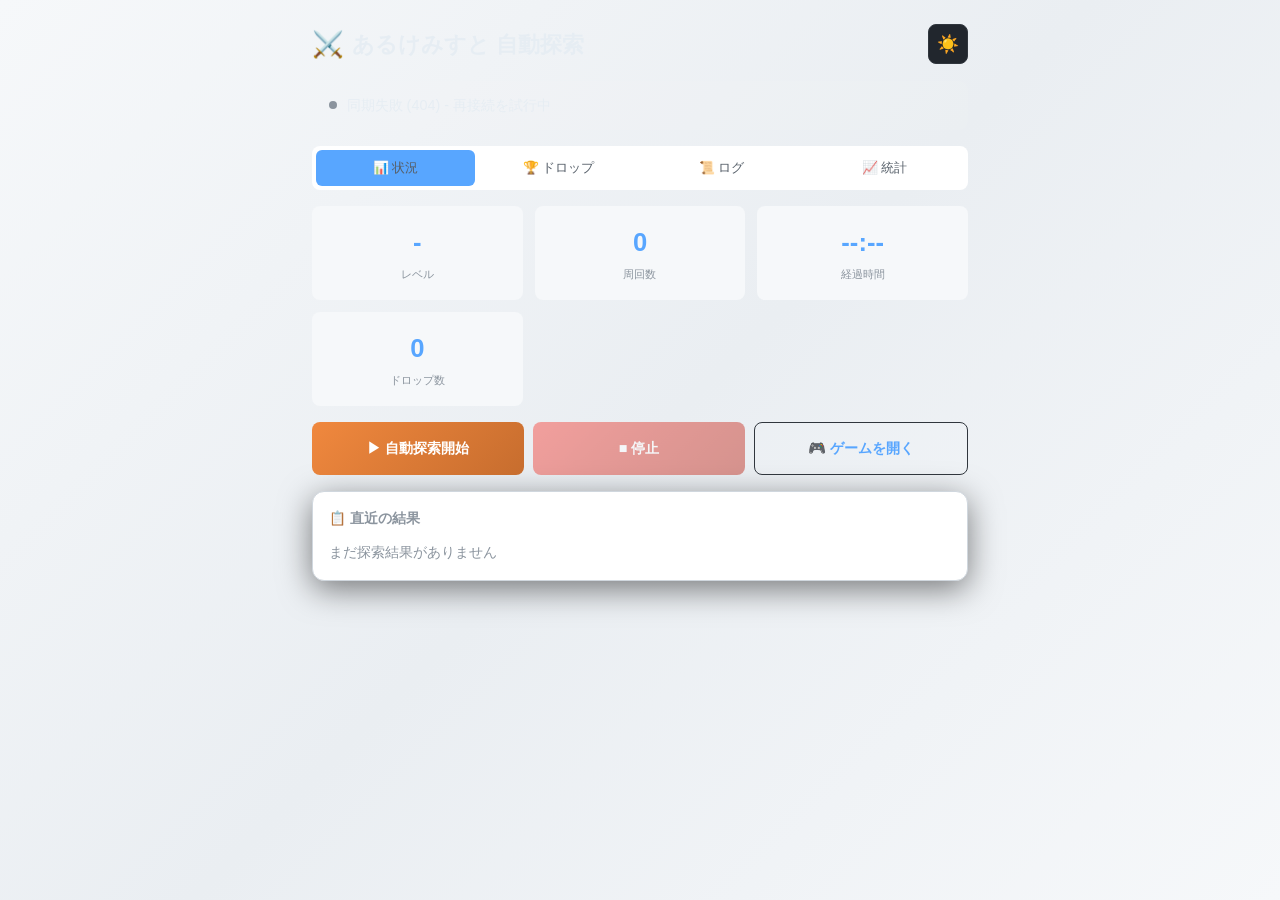
==== commit c97653c9: "経験値関連表示を削除（獲得経験値・1周あたりEXP・経験値推移） Made-with: Cursor" ====
--- a/static/index.html
+++ b/static/index.html
@@ -43,14 +43,6 @@
           <div class="stat">
             <div class="val" id="statTime">--:--</div>
             <div class="label">経過時間</div>
-          </div>
-          <div class="stat">
-            <div class="val" id="statExp">0</div>
-            <div class="label">獲得経験値</div>
-          </div>
-          <div class="stat">
-            <div class="val" id="statExpPerLoop">-</div>
-            <div class="label">1周あたりEXP</div>
           </div>
           <div class="stat">
             <div class="val" id="statDrops">0</div>
@@ -103,8 +95,6 @@
 
       <!-- タブ: 統計 -->
       <section id="tab-stats" class="tab-panel" role="tabpanel">
-        <h2>📈 経験値推移</h2>
-        <div class="chart-container" id="expChart"></div>
         <div class="stats-summary" id="statsSummary"></div>
         <details class="steps">
           <summary>🚀 起動手順</summary>
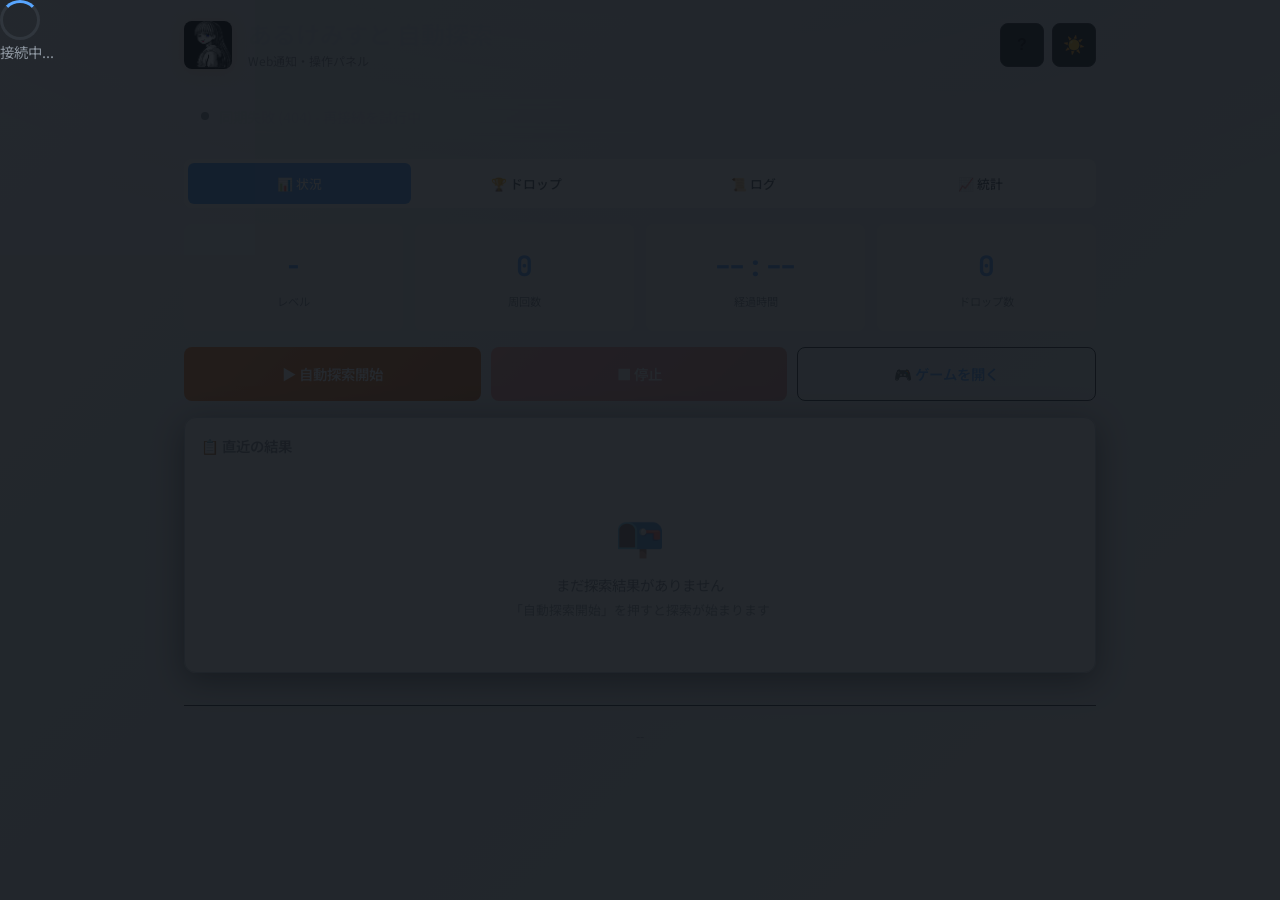
==== commit 9d652a46: "Web UI大幅改善・ロゴ追加: デザイン強化、PWA、サウンド、ショートカット、page_text修正 Made-with: Cursor" ====
--- a/static/index.html
+++ b/static/index.html
@@ -3,22 +3,42 @@
 <head>
   <meta charset="UTF-8">
   <meta name="viewport" content="width=device-width,initial-scale=1">
+  <meta name="theme-color" content="#0d1117">
+  <meta name="description" content="あるけみすと 自動探索 - Web通知・操作パネル">
   <title>あるけみすと 自動探索</title>
+  <link rel="preconnect" href="https://fonts.googleapis.com">
+  <link rel="preconnect" href="https://fonts.gstatic.com" crossorigin>
+  <link href="https://fonts.googleapis.com/css2?family=Noto+Sans+JP:wght@400;500;600;700&family=JetBrains+Mono:wght@500&display=swap" rel="stylesheet">
   <link rel="stylesheet" href="/static/css/style.css">
+  <link rel="icon" type="image/png" href="/static/logo.png">
+  <link rel="manifest" href="/static/manifest.json">
 </head>
 <body>
   <div class="app-wrap">
     <header class="header">
-      <h1><span class="icon">⚔️</span> あるけみすと 自動探索</h1>
-      <button class="theme-btn" id="themeBtn" title="テーマ切替 (T)" aria-label="テーマ切替">🌙</button>
+      <div class="header-brand">
+        <img class="logo" src="/static/logo.png" alt="" width="48" height="48">
+        <div>
+          <h1>あるけみすと 自動探索</h1>
+          <p class="subtitle">Web通知・操作パネル</p>
+        </div>
+      </div>
+      <div class="header-actions">
+        <button class="icon-btn" id="helpBtn" title="ショートカット (?)" aria-label="ヘルプ">?</button>
+        <button class="theme-btn" id="themeBtn" title="テーマ切替 (T)" aria-label="テーマ切替">🌙</button>
+      </div>
     </header>
 
     <div class="status-bar" id="statusBar">
-      <div class="status" id="status" role="status" aria-live="polite" aria-busy="true">接続中...</div>
+      <div class="status" id="status" role="status" aria-live="polite" aria-busy="true">
+        <span class="status-dot"></span>
+        <span class="status-text">接続中...</span>
+      </div>
       <div id="stopReason" class="stop-reason-box" style="display:none" role="alert"></div>
       <div id="offlineMsg" class="offline" style="display:none" role="alert">
         オフラインです。ネットワーク回復後に自動で再接続します。
       </div>
+      <div id="reconnectToast" class="toast" style="display:none" role="status">再接続しました</div>
     </div>
 
     <nav class="tabs" role="tablist">
@@ -29,23 +49,29 @@
     </nav>
 
     <main class="main">
+      <!-- ローディング -->
+      <div id="loadingOverlay" class="loading-overlay" style="display:none">
+        <div class="spinner"></div>
+        <p>接続中...</p>
+      </div>
+
       <!-- タブ: 状況 -->
       <section id="tab-dashboard" class="tab-panel active" role="tabpanel">
         <div class="stats-grid">
-          <div class="stat">
-            <div class="val" id="statLevel">-</div>
+          <div class="stat card-glow">
+            <div class="val stat-num" id="statLevel">-</div>
             <div class="label">レベル</div>
           </div>
-          <div class="stat">
-            <div class="val count-up" id="statLoop">0</div>
+          <div class="stat card-glow">
+            <div class="val stat-num count-up" id="statLoop">0</div>
             <div class="label">周回数</div>
           </div>
-          <div class="stat">
-            <div class="val" id="statTime">--:--</div>
+          <div class="stat card-glow">
+            <div class="val stat-num" id="statTime">--:--</div>
             <div class="label">経過時間</div>
           </div>
-          <div class="stat">
-            <div class="val" id="statDrops">0</div>
+          <div class="stat card-glow">
+            <div class="val stat-num" id="statDrops">0</div>
             <div class="label">ドロップ数</div>
           </div>
         </div>
@@ -54,20 +80,24 @@
           <button type="button" class="btn btn-stop" id="stopBtn" disabled aria-label="停止 (Esc)">■ 停止</button>
           <a href="https://games-alchemist.com/home/" target="_blank" rel="noopener" class="btn btn-link">🎮 ゲームを開く</a>
         </div>
-        <div class="last-result card">
+        <div class="last-result card card-glow">
           <h2>📋 直近の結果</h2>
-          <div id="lastMessage" class="activity-item" style="display:none">
+          <div id="lastMessage" class="activity-item activity-item-featured" style="display:none">
             <span class="loop" id="loopCount"></span>
             <span class="msg" id="lastMsgText"></span>
             <div class="drops" id="lastMsgDrops"></div>
           </div>
-          <p id="noResult" class="muted">まだ探索結果がありません</p>
+          <div id="noResult" class="empty-state">
+            <span class="empty-icon">📭</span>
+            <p>まだ探索結果がありません</p>
+            <p class="empty-hint">「自動探索開始」を押すと探索が始まります</p>
+          </div>
         </div>
       </section>
 
       <!-- タブ: ドロップ -->
       <section id="tab-drops" class="tab-panel" role="tabpanel">
-        <div class="drop-controls">
+        <div class="drop-controls card card-glow">
           <div class="drop-ranks" id="dropRanks"><span class="C">まだなし</span></div>
           <div class="filter-row">
             <span class="filter-label">フィルタ:</span>
@@ -81,30 +111,84 @@
               <option value="E">Eのみ</option>
               <option value="F">Fのみ</option>
             </select>
-            <button type="button" class="sort-btn" id="sortDropsBtn">並び替え</button>
+            <button type="button" class="sort-btn" id="sortDropsBtn">
+              <span id="sortDropsLabel">並び替え: デフォルト</span>
+            </button>
           </div>
         </div>
-        <div class="drops-list" id="dropsList"></div>
+        <div class="drops-list-wrap card card-glow">
+          <div class="drops-list" id="dropsList"></div>
+          <div id="dropsEmpty" class="empty-state" style="display:none">
+            <span class="empty-icon">🏆</span>
+            <p>このランクのドロップはありません</p>
+          </div>
+        </div>
       </section>
 
       <!-- タブ: アクティビティ -->
       <section id="tab-activity" class="tab-panel" role="tabpanel">
-        <h2>📜 アクティビティログ</h2>
-        <div class="activity" id="activityLog"></div>
+        <div class="activity-header">
+          <h2>📜 アクティビティログ</h2>
+          <label class="toggle-label">
+            <input type="checkbox" id="autoScrollToggle" checked>
+            <span>自動スクロール</span>
+          </label>
+        </div>
+        <div class="activity-scroll card card-glow" id="activityScroll">
+          <div class="activity" id="activityLog"></div>
+          <div id="activityEmpty" class="empty-state" style="display:none">
+            <span class="empty-icon">📜</span>
+            <p>まだアクティビティがありません</p>
+          </div>
+        </div>
       </section>
 
       <!-- タブ: 統計 -->
       <section id="tab-stats" class="tab-panel" role="tabpanel">
-        <div class="stats-summary" id="statsSummary"></div>
-        <details class="steps">
+        <div class="stats-cards">
+          <div class="stat-card card card-glow">
+            <div class="stat-card-val" id="statsLoop">0</div>
+            <div class="stat-card-label">総周回</div>
+          </div>
+          <div class="stat-card card card-glow">
+            <div class="stat-card-val" id="statsDrops">0</div>
+            <div class="stat-card-label">総ドロップ数</div>
+          </div>
+        </div>
+        <details class="steps card card-glow">
           <summary>🚀 起動手順</summary>
-          <p>1. <code>python3 auto_click.py</code> を実行<br>
-          2. Braveでゲームにログイン<br>
-          3. 「自動探索開始」を押す（または Enter キー）</p>
-          <p class="kbd-hint">💡 Enter: 開始 / Esc: 停止</p>
+          <ol class="steps-list">
+            <li><code>python3 auto_click.py</code> を実行</li>
+            <li>Braveでゲームにログイン</li>
+            <li>「自動探索開始」を押す（または Enter キー）</li>
+          </ol>
+          <p class="kbd-hint">💡 Enter: 開始 / Esc: 停止 / T: テーマ切替 / ?: ヘルプ</p>
         </details>
       </section>
     </main>
+
+    <footer class="footer">
+      <span id="lastSync" class="last-sync">--</span>
+    </footer>
+  </div>
+
+  <!-- ヘルプモーダル -->
+  <div id="helpModal" class="modal" role="dialog" aria-labelledby="helpTitle" aria-modal="true" hidden>
+    <div class="modal-backdrop"></div>
+    <div class="modal-content card">
+      <h2 id="helpTitle">キーボードショートカット</h2>
+      <dl class="shortcut-list">
+        <dt><kbd>Enter</kbd></dt><dd>自動探索開始</dd>
+        <dt><kbd>Esc</kbd></dt><dd>停止</dd>
+        <dt><kbd>T</kbd></dt><dd>テーマ切替</dd>
+        <dt><kbd>?</kbd></dt><dd>このヘルプを表示</dd>
+      </dl>
+      <label class="toggle-label modal-opt">
+        <input type="checkbox" id="luckySoundToggle" checked>
+        <span>ラッキーチャンス時にサウンド再生</span>
+      </label>
+      <button type="button" class="btn btn-link modal-close" id="helpClose">閉じる</button>
+    </div>
   </div>
 
   <script src="/static/js/main.js" defer></script>
--- a/static/css/style.css
+++ b/static/css/style.css
@@ -16,6 +16,8 @@
   --radius-sm: 8px;
   --shadow: 0 8px 32px rgba(0, 0, 0, 0.5);
   --transition: 0.2s ease;
+  --font: "Noto Sans JP", "Hiragino Sans", "Yu Gothic", Meiryo, sans-serif;
+  --font-mono: "JetBrains Mono", "SF Mono", monospace;
 }
 
 * {
@@ -25,25 +27,43 @@
 }
 
 body {
-  font-family: "Hiragino Sans", "Yu Gothic", Meiryo, sans-serif;
-  background: linear-gradient(135deg, #0d1117 0%, #161b22 50%, #0d1117 100%);
+  font-family: var(--font);
+  background: linear-gradient(135deg, #0d1117 0%, #161b22 40%, #0f1419 100%);
+  background-attachment: fixed;
   color: var(--text);
   min-height: 100vh;
   line-height: 1.6;
   transition: background var(--transition);
 }
 
+body::before {
+  content: "";
+  position: fixed;
+  top: 0;
+  left: 0;
+  right: 0;
+  bottom: 0;
+  background: radial-gradient(ellipse 80% 50% at 50% -20%, rgba(88, 166, 255, 0.08), transparent),
+    radial-gradient(ellipse 60% 40% at 80% 100%, rgba(240, 136, 62, 0.05), transparent);
+  pointer-events: none;
+  z-index: 0;
+}
+
 .app-wrap {
+  position: relative;
+  z-index: 1;
   max-width: 720px;
   margin: 0 auto;
   padding: 1rem;
   min-height: 100vh;
 }
 
+@media (min-width: 768px) {
+  .app-wrap { max-width: 960px; padding: 1.5rem 2rem; }
+}
+
 @media (min-width: 640px) {
-  .app-wrap {
-    padding: 1.5rem 2rem;
-  }
+  .app-wrap { padding: 1.25rem 1.5rem; }
 }
 
 /* ヘッダー */
@@ -51,25 +71,48 @@
   display: flex;
   align-items: center;
   justify-content: space-between;
-  margin-bottom: 1rem;
+  margin-bottom: 1.25rem;
   gap: 1rem;
-}
-
-h1 {
-  font-size: 1.4rem;
+  flex-wrap: wrap;
+}
+
+.header-brand {
+  display: flex;
+  align-items: center;
+  gap: 1rem;
+}
+
+.header-brand .logo {
+  width: 48px;
+  height: 48px;
+  object-fit: contain;
+  border-radius: 8px;
+  flex-shrink: 0;
+  filter: drop-shadow(0 2px 8px rgba(240, 136, 62, 0.25));
+}
+
+.header-brand h1 {
+  font-size: 1.5rem;
   font-weight: 700;
-  display: flex;
-  align-items: center;
+  line-height: 1.2;
+}
+
+.header-brand .subtitle {
+  font-size: 0.75rem;
+  color: var(--muted);
+  margin-top: 0.15rem;
+}
+
+.header-actions {
+  display: flex;
   gap: 0.5rem;
 }
 
-h1 .icon {
-  font-size: 1.6rem;
-}
-
-.theme-btn {
-  width: 40px;
-  height: 40px;
+.icon-btn, .theme-btn {
+  min-width: 44px;
+  min-height: 44px;
+  width: 44px;
+  height: 44px;
   border-radius: var(--radius-sm);
   background: var(--card);
   border: 1px solid var(--border);
@@ -77,9 +120,17 @@
   font-size: 1.1rem;
   transition: transform 0.15s, background var(--transition);
   flex-shrink: 0;
-}
-
-.theme-btn:hover {
+  display: inline-flex;
+  align-items: center;
+  justify-content: center;
+}
+
+.icon-btn {
+  font-weight: 700;
+  font-size: 1rem;
+}
+
+.theme-btn:hover, .icon-btn:hover {
   transform: scale(1.05);
   background: var(--card-hover);
 }
@@ -87,14 +138,16 @@
 /* ステータスバー */
 .status-bar {
   margin-bottom: 1rem;
+  position: relative;
 }
 
 .status {
   display: flex;
   align-items: center;
   gap: 0.6rem;
-  padding: 0.75rem 1rem;
+  padding: 0.85rem 1rem;
   background: rgba(255, 255, 255, 0.03);
+  backdrop-filter: blur(8px);
   border-radius: var(--radius-sm);
   font-size: 0.9rem;
   font-weight: 500;
@@ -102,8 +155,7 @@
   transition: border-color var(--transition), box-shadow var(--transition);
 }
 
-.status::before {
-  content: "";
+.status-dot {
   width: 8px;
   height: 8px;
   border-radius: 50%;
@@ -112,16 +164,12 @@
   flex-shrink: 0;
 }
 
-.status.ready::before {
-  background: var(--success);
-}
-
-.status.running::before {
+.status.ready .status-dot { background: var(--success); }
+.status.running .status-dot {
   background: var(--accent2);
   box-shadow: 0 0 10px var(--accent2);
 }
-
-.status.lucky::before {
+.status.lucky .status-dot {
   background: var(--accent);
   animation: pulse 0.8s infinite;
   box-shadow: 0 0 10px var(--accent);
@@ -131,9 +179,67 @@
   box-shadow: 0 0 0 2px rgba(240, 136, 62, 0.4);
 }
 
+.status.lucky .status-text {
+  animation: subtleShine 1.5s ease-in-out infinite;
+}
+
+@keyframes subtleShine {
+  0%, 100% { opacity: 1; }
+  50% { opacity: 0.85; }
+}
+
 @keyframes pulse {
   0%, 100% { opacity: 1; }
   50% { opacity: 0.5; }
+}
+
+.toast {
+  position: fixed;
+  bottom: 1.5rem;
+  left: 50%;
+  transform: translateX(-50%);
+  padding: 0.6rem 1.2rem;
+  background: var(--success);
+  color: #fff;
+  border-radius: var(--radius-sm);
+  font-size: 0.85rem;
+  font-weight: 500;
+  z-index: 100;
+  animation: toastIn 0.3s ease;
+}
+
+@keyframes toastIn {
+  from { opacity: 0; transform: translateX(-50%) translateY(10px); }
+  to { opacity: 1; transform: translateX(-50%) translateY(0); }
+}
+
+/* ローディング */
+.loading-overlay {
+  position: fixed;
+  inset: 0;
+  background: rgba(13, 17, 23, 0.9);
+  display: flex;
+  flex-direction: column;
+  align-items: center;
+  justify-content: center;
+  gap: 1rem;
+  z-index: 50;
+}
+
+.spinner {
+  width: 40px;
+  height: 40px;
+  border: 3px solid var(--border);
+  border-top-color: var(--accent2);
+  border-radius: 50%;
+  animation: spin 0.8s linear infinite;
+}
+
+@keyframes spin { to { transform: rotate(360deg); } }
+
+.loading-overlay p {
+  color: var(--muted);
+  font-size: 0.9rem;
 }
 
 /* タブ */
@@ -145,12 +251,16 @@
   padding: 0.25rem;
   border-radius: var(--radius-sm);
   overflow-x: auto;
-}
+  -webkit-overflow-scrolling: touch;
+  scrollbar-width: none;
+}
+
+.tabs::-webkit-scrollbar { display: none; }
 
 .tab {
   flex: 1;
   min-width: 80px;
-  padding: 0.6rem 0.8rem;
+  padding: 0.7rem 0.9rem;
   font-size: 0.8rem;
   font-weight: 500;
   border: none;
@@ -160,6 +270,7 @@
   cursor: pointer;
   transition: all var(--transition);
   font-family: inherit;
+  white-space: nowrap;
 }
 
 .tab:hover {
@@ -186,23 +297,28 @@
   to { opacity: 1; transform: translateY(0); }
 }
 
-/* カード */
+/* カード・ glassmorphism */
 .card {
-  background: var(--card);
+  background: rgba(33, 38, 45, 0.6);
+  backdrop-filter: blur(12px);
   border: 1px solid var(--border);
   border-radius: var(--radius);
   padding: 1rem;
   margin-bottom: 1rem;
   box-shadow: var(--shadow);
-  transition: border-color var(--transition);
+  transition: border-color var(--transition), box-shadow var(--transition);
 }
 
 .card:hover {
   border-color: rgba(255, 255, 255, 0.08);
 }
 
+.card-glow:hover {
+  box-shadow: 0 8px 32px rgba(0, 0, 0, 0.5), 0 0 0 1px rgba(88, 166, 255, 0.1);
+}
+
 .card h2 {
-  font-size: 0.85rem;
+  font-size: 0.9rem;
   color: var(--muted);
   margin-bottom: 0.75rem;
   font-weight: 600;
@@ -217,25 +333,25 @@
 }
 
 @media (min-width: 480px) {
-  .stats-grid {
-    grid-template-columns: repeat(3, 1fr);
-  }
+  .stats-grid { grid-template-columns: repeat(4, 1fr); }
 }
 
 .stat {
   background: rgba(0, 0, 0, 0.25);
   border-radius: var(--radius-sm);
-  padding: 1rem;
+  padding: 1.25rem 1rem;
   text-align: center;
-  transition: background var(--transition);
+  transition: background var(--transition), transform var(--transition);
 }
 
 .stat:hover {
   background: rgba(0, 0, 0, 0.35);
-}
-
-.stat .val {
-  font-size: 1.6rem;
+  transform: translateY(-2px);
+}
+
+.stat-num {
+  font-family: var(--font-mono);
+  font-size: 1.75rem;
   font-weight: 700;
   color: var(--accent2);
   transition: color var(--transition);
@@ -263,7 +379,7 @@
 .stat .label {
   font-size: 0.7rem;
   color: var(--muted);
-  margin-top: 0.2rem;
+  margin-top: 0.25rem;
 }
 
 /* ボタン */
@@ -277,7 +393,8 @@
 .btn {
   flex: 1;
   min-width: 120px;
-  padding: 0.85rem 1rem;
+  min-height: 44px;
+  padding: 0.9rem 1rem;
   font-size: 0.9rem;
   font-weight: 600;
   border: none;
@@ -332,20 +449,43 @@
   background: rgba(88, 166, 255, 0.15);
 }
 
-/* 直近結果 */
-.last-result {
-  margin-top: 1rem;
-}
-
-.muted {
-  color: var(--muted);
+/* 直近結果・empty state */
+.last-result { margin-top: 1rem; }
+
+.activity-item-featured {
+  animation: slideIn 0.4s ease;
+}
+
+@keyframes slideIn {
+  from { opacity: 0; transform: translateY(-8px); }
+  to { opacity: 1; transform: translateY(0); }
+}
+
+.empty-state {
+  text-align: center;
+  padding: 2rem 1rem;
+  color: var(--muted);
+}
+
+.empty-icon {
+  font-size: 2.5rem;
+  display: block;
+  margin-bottom: 0.5rem;
+  opacity: 0.7;
+}
+
+.empty-state p {
   font-size: 0.9rem;
+  margin-bottom: 0.25rem;
+}
+
+.empty-hint {
+  font-size: 0.8rem !important;
+  opacity: 0.8;
 }
 
 /* ドロップ */
-.drop-controls {
-  margin-bottom: 1rem;
-}
+.drop-controls { margin-bottom: 1rem; }
 
 .drop-ranks {
   display: flex;
@@ -355,12 +495,14 @@
 }
 
 .drop-ranks span {
-  font-size: 0.75rem;
-  padding: 0.25em 0.5em;
+  font-size: 0.8rem;
+  padding: 0.35em 0.6em;
   border-radius: 6px;
-}
-
-.drop-ranks .S { background: linear-gradient(135deg, #ffd700, #ffb700); color: #333; }
+  font-weight: 600;
+  box-shadow: 0 1px 3px rgba(0,0,0,0.2);
+}
+
+.drop-ranks .S { background: linear-gradient(135deg, #ffd700, #ffb700); color: #333; font-size: 0.85rem; }
 .drop-ranks .A { background: linear-gradient(135deg, #c0c0c0, #a0a0a0); color: #333; }
 .drop-ranks .B { background: linear-gradient(135deg, #58a6ff, #3d8bf0); color: #fff; }
 .drop-ranks .C { background: rgba(255, 255, 255, 0.12); color: var(--text); }
@@ -375,13 +517,10 @@
   flex-wrap: wrap;
 }
 
-.filter-label {
-  font-size: 0.8rem;
-  color: var(--muted);
-}
+.filter-label { font-size: 0.8rem; color: var(--muted); }
 
 .filter-row select {
-  padding: 0.35em 0.6em;
+  padding: 0.4em 0.7em;
   font-size: 0.8rem;
   border-radius: 6px;
   background: var(--card);
@@ -391,7 +530,7 @@
 }
 
 .sort-btn {
-  padding: 0.35em 0.7em;
+  padding: 0.4em 0.8em;
   font-size: 0.75rem;
   cursor: pointer;
   background: var(--border);
@@ -401,25 +540,29 @@
   transition: background var(--transition);
 }
 
-.sort-btn:hover {
-  background: var(--muted);
+.sort-btn:hover { background: var(--muted); }
+
+.drops-list-wrap {
+  position: relative;
+  min-height: 120px;
 }
 
 .drops-list {
   font-size: 0.8rem;
-  max-height: 280px;
+  max-height: 320px;
   overflow-y: auto;
   display: flex;
   flex-wrap: wrap;
-  gap: 0.35rem;
-  padding: 0.5rem 0;
+  gap: 0.4rem;
+  padding: 0.75rem;
 }
 
 .drops-list span {
   display: inline-block;
-  padding: 0.3em 0.5em;
+  padding: 0.35em 0.55em;
   border-radius: 6px;
   font-size: 0.8em;
+  box-shadow: 0 1px 2px rgba(0,0,0,0.15);
 }
 
 .drops-list .S { background: linear-gradient(135deg, #ffd700, #ffb700); color: #333; }
@@ -431,16 +574,44 @@
 .drops-list .F { background: rgba(255, 255, 255, 0.05); color: var(--muted); }
 
 /* アクティビティ */
+.activity-header {
+  display: flex;
+  align-items: center;
+  justify-content: space-between;
+  flex-wrap: wrap;
+  gap: 0.5rem;
+  margin-bottom: 0.75rem;
+}
+
+.activity-header h2 { margin: 0; font-size: 0.9rem; color: var(--muted); }
+
+.toggle-label {
+  display: flex;
+  align-items: center;
+  gap: 0.5rem;
+  font-size: 0.8rem;
+  color: var(--muted);
+  cursor: pointer;
+}
+
+.toggle-label input { cursor: pointer; }
+
+.activity-scroll {
+  max-height: 360px;
+  overflow-y: auto;
+}
+
 .activity {
   font-size: 0.8rem;
   color: var(--muted);
+  padding: 0.5rem 0;
 }
 
 .activity-item {
   display: flex;
   flex-direction: column;
   gap: 0.25rem;
-  padding: 0.6rem;
+  padding: 0.65rem;
   background: rgba(0, 0, 0, 0.2);
   border-radius: var(--radius-sm);
   margin-bottom: 0.5rem;
@@ -448,57 +619,39 @@
   animation: fadeIn 0.2s ease;
 }
 
-.activity-item .loop {
+.activity-item .loop { color: var(--accent2); font-weight: 600; font-size: 0.85rem; }
+.activity-item .msg { word-break: break-word; font-size: 0.85rem; }
+.activity-item .drops { font-size: 0.7rem; margin-top: 0.2em; }
+.activity-item .drops span { margin-right: 0.3em; }
+
+/* 統計タブ */
+.stats-cards {
+  display: grid;
+  grid-template-columns: repeat(2, 1fr);
+  gap: 1rem;
+  margin-bottom: 1rem;
+}
+
+.stat-card {
+  text-align: center;
+  padding: 1.5rem;
+}
+
+.stat-card-val {
+  font-family: var(--font-mono);
+  font-size: 2rem;
+  font-weight: 700;
   color: var(--accent2);
-  font-weight: 600;
-}
-
-.activity-item .msg {
-  word-break: break-word;
+}
+
+.stat-card-label {
+  font-size: 0.75rem;
+  color: var(--muted);
+  margin-top: 0.25rem;
+}
+
+.steps {
   font-size: 0.85rem;
-}
-
-.activity-item .drops {
-  font-size: 0.7rem;
-  margin-top: 0.15em;
-}
-
-.activity-item .drops span {
-  margin-right: 0.25em;
-}
-
-/* 統計・グラフ */
-.chart-container {
-  display: flex;
-  align-items: flex-end;
-  gap: 4px;
-  height: 120px;
-  margin-bottom: 1rem;
-  padding: 0.5rem;
-  background: rgba(0, 0, 0, 0.2);
-  border-radius: var(--radius-sm);
-}
-
-.chart-bar {
-  flex: 1;
-  min-width: 4px;
-  background: linear-gradient(to top, var(--accent2), var(--accent));
-  border-radius: 2px 2px 0 0;
-  transition: height 0.3s ease;
-}
-
-.stats-summary {
-  font-size: 0.85rem;
-  color: var(--muted);
-  margin-bottom: 1rem;
-}
-
-.stats-summary p {
-  margin-bottom: 0.25rem;
-}
-
-.steps {
-  font-size: 0.8rem;
   color: var(--muted);
   margin-top: 1rem;
   line-height: 1.8;
@@ -507,17 +660,102 @@
 .steps summary {
   cursor: pointer;
   font-weight: 500;
-}
+  font-size: 0.9rem;
+}
+
+.steps-list {
+  margin: 0.75rem 0 0 1.25rem;
+  padding: 0;
+}
+
+.steps-list li { margin-bottom: 0.5rem; }
 
 .steps code {
   background: rgba(255, 255, 255, 0.08);
   padding: 0.2em 0.4em;
   border-radius: 4px;
-}
-
-.kbd-hint {
-  margin-top: 0.5rem;
-  font-size: 0.85rem;
+  font-family: var(--font-mono);
+  font-size: 0.9em;
+}
+
+.kbd-hint { margin-top: 0.75rem; font-size: 0.85rem; }
+
+/* フッター */
+.footer {
+  margin-top: 2rem;
+  padding: 1rem 0;
+  text-align: center;
+  border-top: 1px solid var(--border);
+}
+
+.last-sync {
+  font-size: 0.75rem;
+  color: var(--muted);
+  opacity: 0.8;
+}
+
+/* モーダル */
+.modal {
+  position: fixed;
+  inset: 0;
+  z-index: 200;
+  display: flex;
+  align-items: center;
+  justify-content: center;
+  padding: 1rem;
+}
+
+.modal[hidden] { display: none; }
+
+.modal-backdrop {
+  position: absolute;
+  inset: 0;
+  background: rgba(0, 0, 0, 0.6);
+  backdrop-filter: blur(4px);
+}
+
+.modal-content {
+  position: relative;
+  max-width: 400px;
+  width: 100%;
+  max-height: 90vh;
+  overflow-y: auto;
+}
+
+.modal-content h2 {
+  font-size: 1.1rem;
+  margin-bottom: 1rem;
+  color: var(--text);
+}
+
+.shortcut-list {
+  display: grid;
+  grid-template-columns: auto 1fr;
+  gap: 0.5rem 1.5rem;
+  margin-bottom: 1rem;
+}
+
+.shortcut-list dt {
+  font-family: var(--font-mono);
+  font-size: 0.9rem;
+}
+
+.shortcut-list kbd {
+  background: rgba(255,255,255,0.1);
+  padding: 0.15em 0.4em;
+  border-radius: 4px;
+  border: 1px solid var(--border);
+  font-size: 0.9em;
+}
+
+.modal-close { width: 100%; margin-top: 0.5rem; }
+
+.modal-opt {
+  display: block;
+  margin-top: 0.75rem;
+  margin-bottom: 0.5rem;
+  font-size: 0.9rem;
+  color: var(--muted);
 }
 
 /* エラー・オフライン */
@@ -528,7 +766,7 @@
 }
 
 .stop-reason-box {
-  padding: 0.6rem;
+  padding: 0.75rem;
   margin-top: 0.5rem;
   border-radius: var(--radius-sm);
   border: 2px solid var(--danger);
@@ -538,6 +776,10 @@
 /* ライトテーマ */
 [data-theme="light"] body {
   background: linear-gradient(135deg, #f6f8fa 0%, #eaeef2 50%, #f6f8fa 100%);
+}
+
+[data-theme="light"] body::before {
+  background: radial-gradient(ellipse 80% 50% at 50% -20%, rgba(88, 166, 255, 0.06), transparent);
 }
 
 [data-theme="light"] .card,
@@ -547,22 +789,17 @@
   border-color: #d0d7de;
 }
 
-[data-theme="light"] .tab {
-  color: #57606a;
-}
-
-[data-theme="light"] .tab:hover {
-  color: #1f2328;
-  background: #f6f8fa;
-}
-
-[data-theme="light"] .stat {
-  background: #f6f8fa;
-}
-
-[data-theme="light"] .stat:hover {
-  background: #eaeef2;
-}
+[data-theme="light"] .card {
+  background: rgba(255, 255, 255, 0.9);
+  backdrop-filter: blur(12px);
+}
+
+[data-theme="light"] .stat { background: #f6f8fa; }
+[data-theme="light"] .stat:hover { background: #eaeef2; }
+
+[data-theme="light"] .tab { color: #57606a; }
+[data-theme="light"] .tab:hover { color: #1f2328; background: #f6f8fa; }
+[data-theme="light"] .tab.active { background: var(--accent2); color: #fff; }
 
 [data-theme="light"] .drop-ranks .C,
 [data-theme="light"] .drop-ranks .D,
@@ -572,6 +809,10 @@
   color: #1f2328;
 }
 
-[data-theme="light"] .chart-container {
-  background: #f6f8fa;
-}
+[data-theme="light"] .drops-list .C,
+[data-theme="light"] .drops-list .D,
+[data-theme="light"] .drops-list .E,
+[data-theme="light"] .drops-list .F {
+  background: #eaeef2;
+  color: #1f2328;
+}
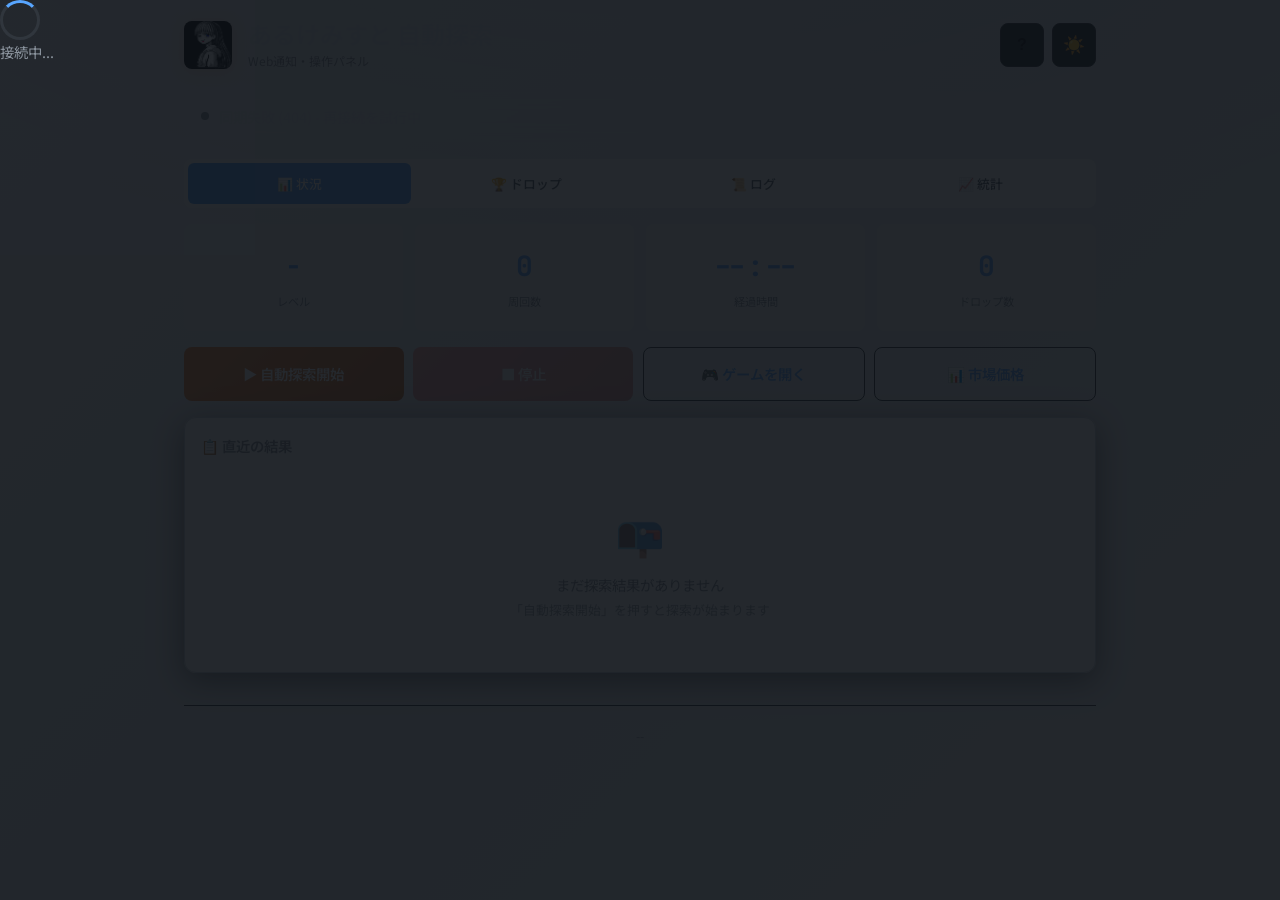
==== commit f58adb24: "市場価格記録・自動取得機能を追加 - myshop 価格の記録・サマリ表示（myshop_items, myshop_parser, myshop_db） - 定期自動取得（毎時 :15/:45）、手" ====
--- a/static/index.html
+++ b/static/index.html
@@ -79,6 +79,7 @@
           <button type="button" class="btn btn-start" id="startBtn" aria-label="自動探索開始 (Enter)">▶ 自動探索開始</button>
           <button type="button" class="btn btn-stop" id="stopBtn" disabled aria-label="停止 (Esc)">■ 停止</button>
           <a href="https://games-alchemist.com/home/" target="_blank" rel="noopener" class="btn btn-link">🎮 ゲームを開く</a>
+          <a href="/myshop" class="btn btn-link">📊 市場価格</a>
         </div>
         <div class="last-result card card-glow">
           <h2>📋 直近の結果</h2>
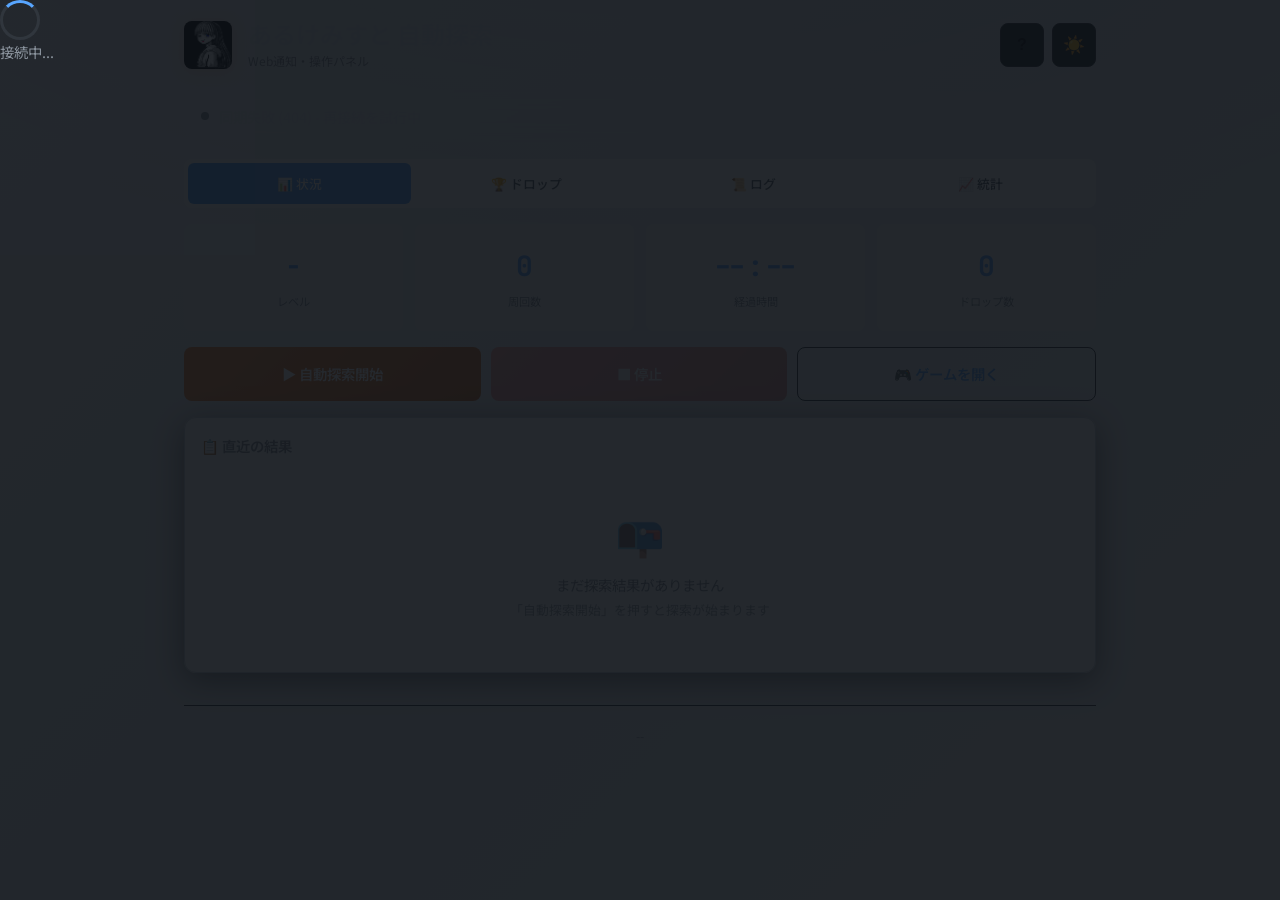
==== commit f55aafd3: "マイショップ機能を削除・軽微な修正 - myshop 関連ファイル・API・スケジューラを全削除 - BACKEND_HEALTH_TIMEOUT 追加（Render 接続タイムアウト 60 秒） -" ====
--- a/static/index.html
+++ b/static/index.html
@@ -79,7 +79,6 @@
           <button type="button" class="btn btn-start" id="startBtn" aria-label="自動探索開始 (Enter)">▶ 自動探索開始</button>
           <button type="button" class="btn btn-stop" id="stopBtn" disabled aria-label="停止 (Esc)">■ 停止</button>
           <a href="https://games-alchemist.com/home/" target="_blank" rel="noopener" class="btn btn-link">🎮 ゲームを開く</a>
-          <a href="/myshop" class="btn btn-link">📊 市場価格</a>
         </div>
         <div class="last-result card card-glow">
           <h2>📋 直近の結果</h2>
